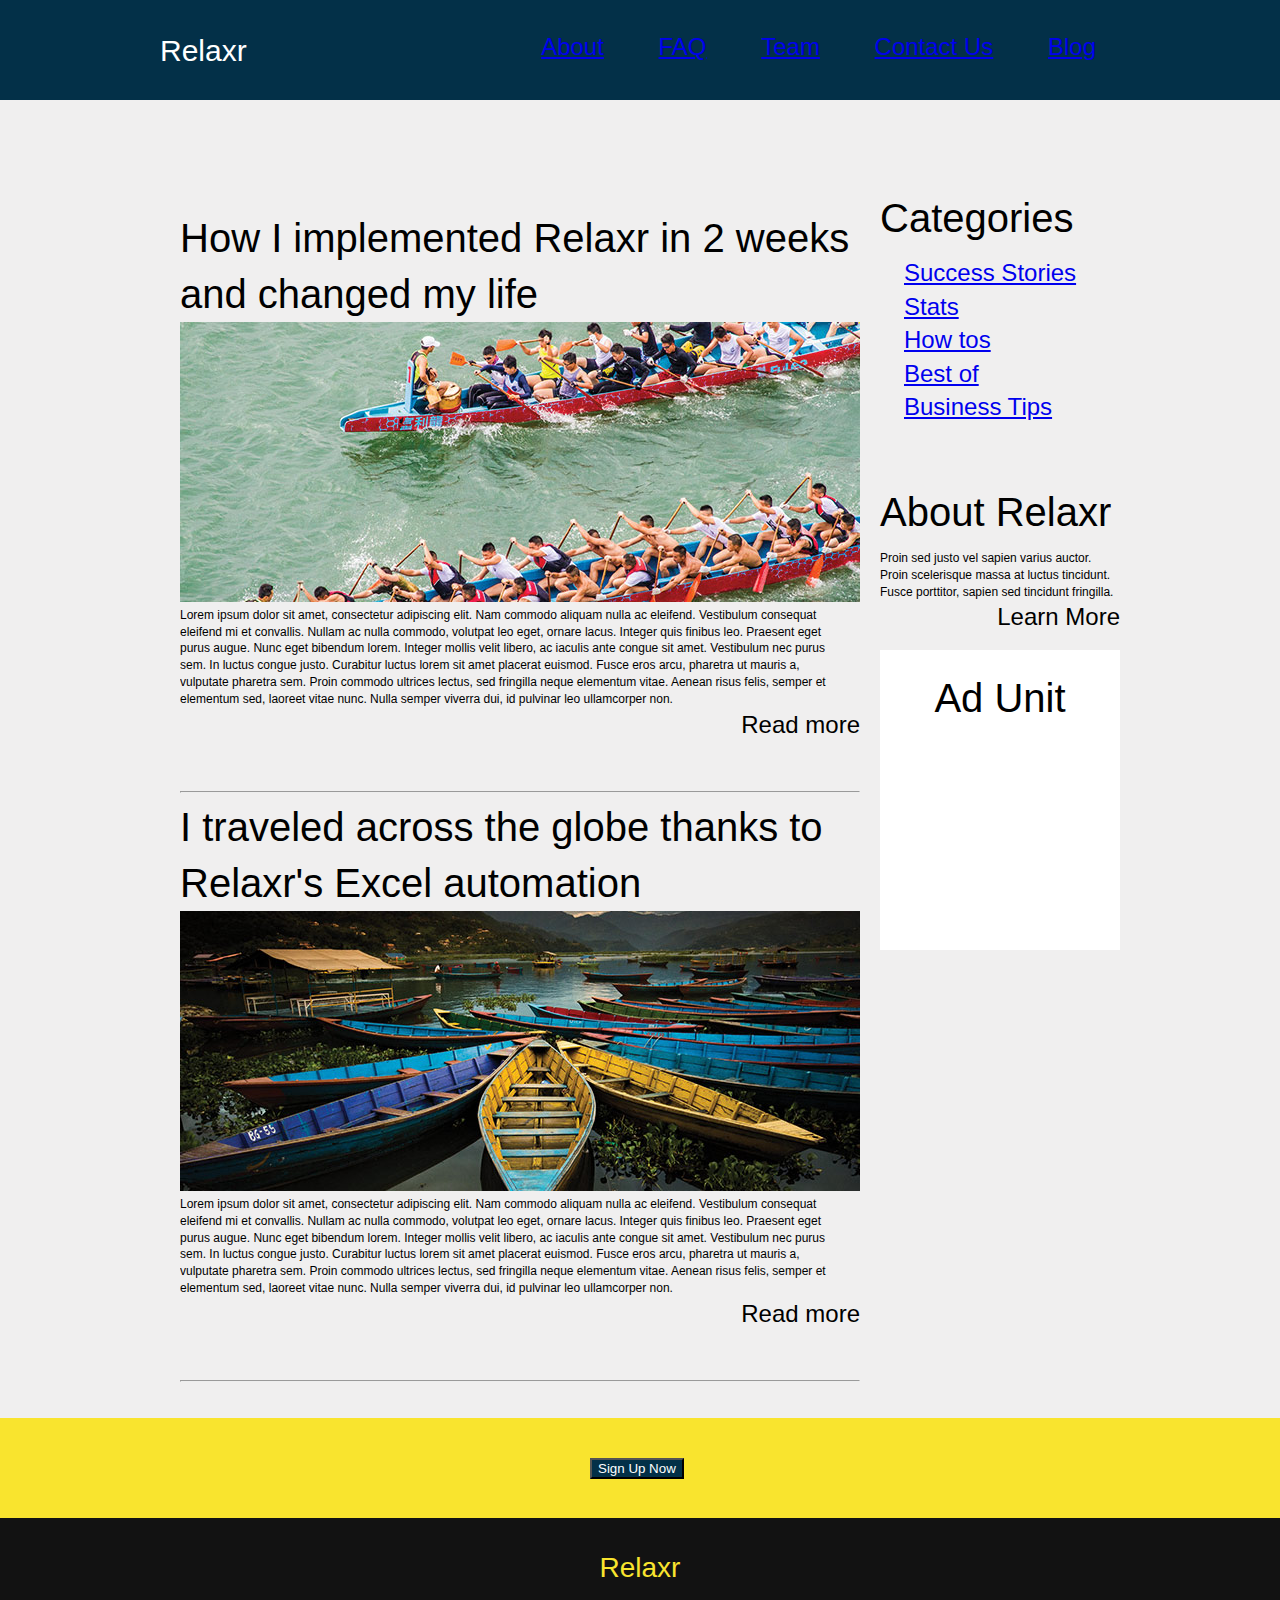
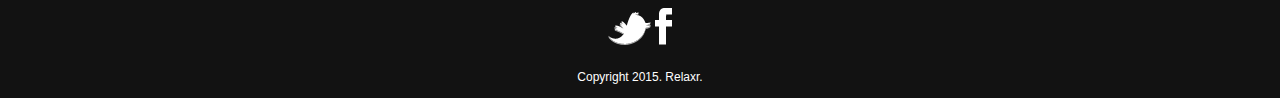
==== index.html @ fc29b1c9 "final changes" ====
<!DOCTYPE html>
<html lang="en">
	<head>
    	<meta charset="utf-8">
    	<meta name="description" content="Your description goes here">
    	<meta name="keywords" content="one, two, three">

		<title>Relaxr</title>

		<!-- external CSS link -->
		<link rel="stylesheet" href="css/reset.css">
		<link rel="stylesheet" href="css/style.css">

	</head>
	<body>
		
			<div id= "header">

				<div class= "container">
					
						<h1>Relaxr</h1>
					
					<div class="nav">
						<a href="...">About</a> 
						<a href="...">FAQ</a>
						<a href="...">Team</a>
						<a href="...">Contact Us</a>
						<a href="...">Blog</a>
					</div>

				</div>

		 	</div>

		 	<div class="container">

		 		<div class= "section">
		 		
		 			<div class= "article">

		 				<h2>How I implemented Relaxr in 2 weeks and changed my life</h2>

		 				<div class="images">
		 					<img src="images/blog_photo1.jpg">
		 				</div>
		 	
		 				<div class="text">
		 					<p>Lorem ipsum dolor sit amet, consectetur adipiscing elit. Nam commodo aliquam nulla ac eleifend. Vestibulum consequat eleifend mi et convallis. Nullam ac nulla commodo, volutpat leo eget, ornare lacus. Integer quis finibus leo. Praesent eget purus augue. Nunc eget bibendum lorem. Integer mollis velit libero, ac iaculis ante congue sit amet. Vestibulum nec purus sem. In luctus congue justo. Curabitur luctus lorem sit amet placerat euismod. Fusce eros arcu, pharetra ut mauris a, vulputate pharetra sem. Proin commodo ultrices lectus, sed fringilla neque elementum vitae. Aenean risus felis, semper et elementum sed, laoreet vitae nunc. Nulla semper viverra dui, id pulvinar leo ullamcorper non.
		 					</p>
		 				</div>
		 			
		 				<div class="readmore">
		 					<p>Read more</p>
		 				</div>

		 			</div>

		 				<hr>

		 			<div class= "article">
		 				
		 				<h2>I traveled across the globe thanks to Relaxr's Excel automation</h2>

		 				<div class="images">
		 					<img src="images/blog_photo2.jpg">
		 				</div>
		 				
		 				<div class="text">
		 					<p>Lorem ipsum dolor sit amet, consectetur adipiscing elit. Nam commodo aliquam nulla ac eleifend. Vestibulum consequat eleifend mi et convallis. Nullam ac nulla commodo, volutpat leo eget, ornare lacus. Integer quis finibus leo. Praesent eget purus augue. Nunc eget bibendum lorem. Integer mollis velit libero, ac iaculis ante congue sit amet. Vestibulum nec purus sem. In luctus congue justo. Curabitur luctus lorem sit amet placerat euismod. Fusce eros arcu, pharetra ut mauris a, vulputate pharetra sem. Proin commodo ultrices lectus, sed fringilla neque elementum vitae. Aenean risus felis, semper et elementum sed, laoreet vitae nunc. Nulla semper viverra dui, id pulvinar leo ullamcorper non.
		 					</p>
		 				</div>
		 	
		 				<div class="readmore">
		 					<p>Read more</p>
		 				</div>	
		 			</div>

		 				<hr>
		 		</div>
		 	
		 		<div class="aside">

		 			<div class= "block">
		 				<h3>Categories</h3>
		 				
		 				<nav>
		 					<ul>
		 					<li><a href="#">Success Stories</a></li>
		 					<li><a href="#">Stats</a></li>
		 					<li><a href="#">How tos</a></li>
		 					<li><a href="#"> Best of</a></li>
		 					<li><a href="#">Business Tips</a></li>
		 					</ul>
		 				</nav>
		 			</div>

		 			<div class= "block">
		 				<h3>About Relaxr</h3>

		 					<p> Proin sed justo vel sapien varius auctor. Proin scelerisque massa at luctus tincidunt. Fusce porttitor, sapien sed tincidunt fringilla.
		 					</p>
		 				
		 				<div class="readmore"> 
		 					<p>Learn More</p>
		 				</div>

		 			</div>

		 			<div id= "AdUnitBlock">
		 				<h3>Ad Unit</h3>
		 			</div>
		 		</div>
		 	</div>

		 	<div class="yellowbar">
		 		<div class="container">
		 			<button class="button">Sign Up Now</button>
		 		</div>
		 	</div>

			<div class="footer">
				<div class="container">
					
					<h4>Relaxr</h4>
					
					<div class="social">
						<img src="images/twitter.png">
						<img src="images/facebook.png">
					</div>
			    	
			    	<p>Copyright 2015. Relaxr.</p>
					
				</div>
			</div>
	</body>
</html>
---- css/style.css ----
/*
Project Name: Blank Template
Client: Your Client
Author: Your Name
Developer @GA in NYC
*/


/******************************************
/* SETUP
/*******************************************/

/* Box Model Hack */

* {
     -moz-box-sizing: border-box; /* Firexfox */
     -webkit-box-sizing: border-box; /* Safari/Chrome/iOS/Android */
     box-sizing: border-box; /* IE */
}

/* Clear fix hack */
.clearfix:after {
     content: ".";
     display: block;
     clear: both;
     visibility: hidden;
     line-height: 0;
     height: 0;
}

.clear {
  clear: both;
}

.alignright {
  float: right;
  padding: 0 0 10px 10px; /* note the padding around a right floated image */
}

.alignleft {
  float: left;
  padding: 0 10px 10px 0; /* note the padding around a left floated image */
}

/******************************************
/* BASE STYLES
/*******************************************/

body {
     color: #000;
     font-size: 12px;
     line-height: 1.4;
     font-family: Helvetica, Arial, sans-serif;
}


/******************************************
/* LAYOUT
/*******************************************/

/* Center the container */

.container {

  width: 960px;
  margin: auto;
}

#header {
  
  background-color: #033048; 
  width: 100%;
  height: 100px;
  overflow: auto;
  padding-top: 30px;

}

.nav {

   font-size: 24px; 
   color: "#f9e42e";
   float: right;

}

a {

  color: "#f9e42e";
  padding: 1em;

}

body {

  background-color: #f0efef;

}

.section {

  width: 700px;
  margin: 100px 10px 20px 10px;
  padding: 10px;
  float: left;
  overflow: auto;

}

.article {

  width: 680px;
  border-bottom-width: solid #121212 5px;
  margin-bottom: 50px;
  float:left;
  overflow: auto;

}

.subheadings {

  width: 680px;
  float: left;
  overflow: auto;

}

.images {

  width: 620px;


}

.text {

  width: 660px;
  overflow: auto;
}

.readmore {

  font-size: 24px; "semi-bold";
  float: right; 

}

p {

  font-size: light 24px;

}

h1 {

  font-size: 30px; "semi-bold";
  color: white;
  display: inline;

}

h2 {

  font-size: 40px; "light";

}

h3 {

  font-size: 40px; "semi-bold";
  margin-bottom: 10px;

}

.aside {

  width: 240px;
  margin-top: 100px;
  margin: 50px 0px 0px 0px;
  float: right;

}

.block {

  width: 240px;
  padding: 20px 0px 20px 0px;
  margin: 20px 0px 20px 0px;

}

li {

  font-size: 24px; "light"

}

#AdUnitBlock {

  text-align: center;
  background-color: white;
  padding: 20px 10px 20px 10px;
  margin-top: 30px;
  height: 300px;

}

.yellowbar {

  width: 100%;
  height: 100px;
  background-color: #f9e42e;
  clear: both;
  
}

.button {

  margin: 40px 430px 40px 430px;
  width: 100px
  height: 40px;
  color: white;
  background-color: #033048;

}

.footer {

  width: 100%;
  height: 180px;
  background-color: #121212;
  padding: 30px;
  clear: both;
  color: white;
  font-size: 12px;
  text-align: center;

}

h4 {

  text-align: center;
  color: #f9e42e;
  font-size: 28px; 
}

.social {

  margin: 20px;

}


/******************************************
/* ADDITIONAL STYLES
/*******************************************/
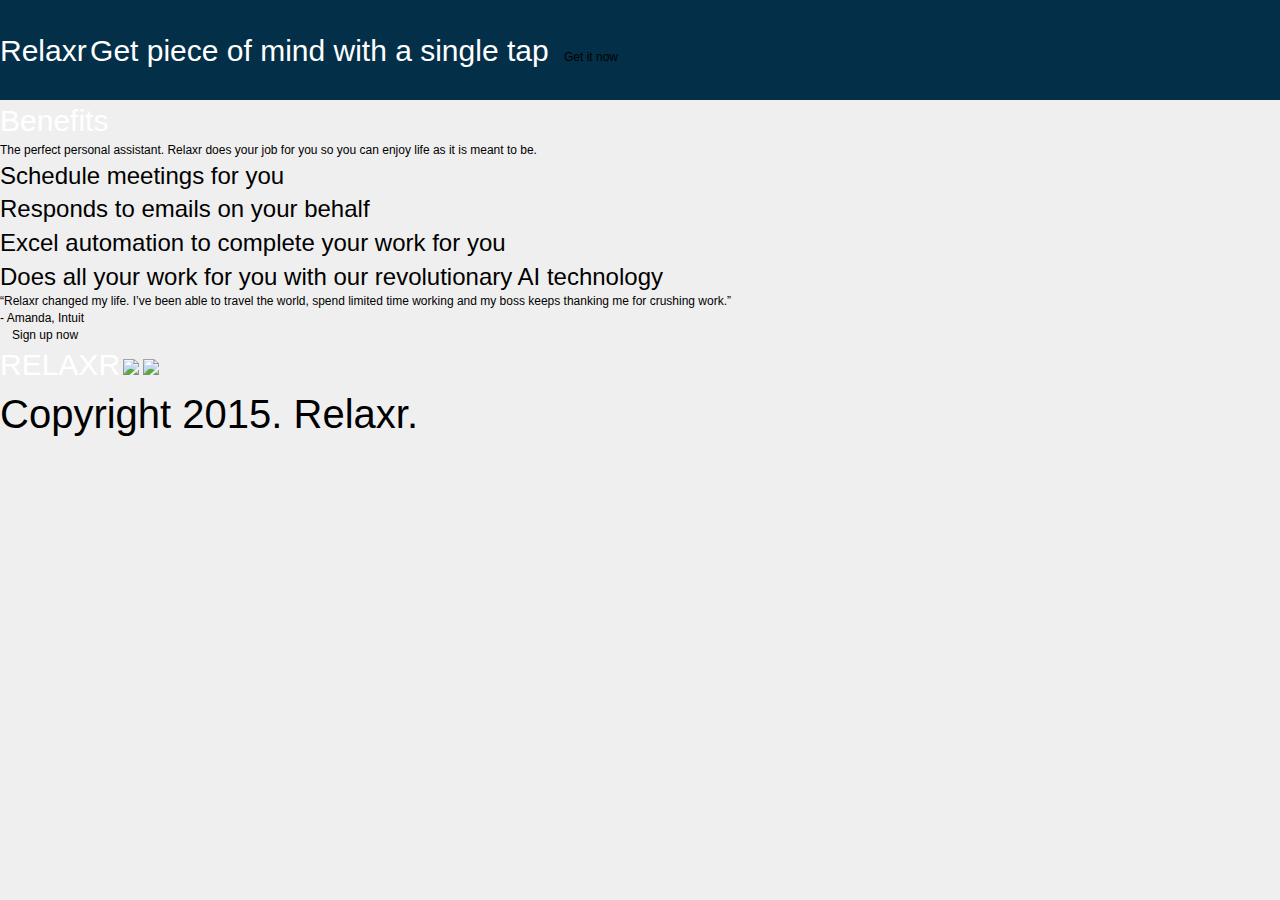
==== commit e2907edd: "Merge 0bbfcd19832f828a7f0b3aa30c08a79caf41227f into 4e5dd39497b71788745e544c0babfdc90c1f52ae" ====
--- a/index.html
+++ b/index.html
@@ -2,135 +2,57 @@
 <html lang="en">
 	<head>
     	<meta charset="utf-8">
-    	<meta name="description" content="Your description goes here">
+    	<meta name="Ralaxr" content="Your description goes here">
     	<meta name="keywords" content="one, two, three">
 
-		<title>Relaxr</title>
+		<title>RELAXR</title>
 
 		<!-- external CSS link -->
 		<link rel="stylesheet" href="css/reset.css">
 		<link rel="stylesheet" href="css/style.css">
+	<link href='https://fonts.googleapis.com/css?family=Open+Sans' rel='stylesheet' type='text/css'>
 
 	</head>
-	<body>
-		
-			<div id= "header">
+		<body>	
 
-				<div class= "container">
+				<div id="header">
+					<h1 class="relaxr">Relaxr</h1>
+						<h1 class="Piece">Get piece of mind with a single tap</h1>
+						<a class="button1" >Get it now</a>
+						</div>
+				
+				<div id="middle">
+					<h1 class="benefits">Benefits</h1>
 					
-						<h1>Relaxr</h1>
-					
-					<div class="nav">
-						<a href="...">About</a> 
-						<a href="...">FAQ</a>
-						<a href="...">Team</a>
-						<a href="...">Contact Us</a>
-						<a href="...">Blog</a>
-					</div>
+						<p class="assistant">The perfect personal assistant. Relaxr does your job for you so you can enjoy life as it is meant to be.</p>
+							<ul>
+								<li>Schedule meetings for you</li>
+								<li>Responds to emails on your behalf </li>
+								<li>Excel automation to complete your work for you </li>
+								<li>Does all your work for you with our revolutionary AI technology</li>
+							</ul>
+							</div>
+				
+				<div id="footer1">	
+					<blockquote class= "blockquote"> “Relaxr changed my life. I’ve been able to travel the world, spend limited time working and my boss keeps thanking me for crushing work.”</blockquote>
 
+						<p class="Amanda">- Amanda, Intuit</p>
+						</div>
+				<div id="footer2">
+						
+						<a class="button2" align="right">Sign up now</a>
+						</div>
+				<div id="footer3">
+					<h1 class="repeat">RELAXR</h1>
+					<img src="../relaxr/images/twitter.png">
+					<img src="../relaxr/images/facebook.png">
+					<h2 class="copyright">Copyright 2015. Relaxr.</h2>
 				</div>
+				</body>
 
-		 	</div>
 
-		 	<div class="container">
 
-		 		<div class= "section">
-		 		
-		 			<div class= "article">
 
-		 				<h2>How I implemented Relaxr in 2 weeks and changed my life</h2>
 
-		 				<div class="images">
-		 					<img src="images/blog_photo1.jpg">
-		 				</div>
-		 	
-		 				<div class="text">
-		 					<p>Lorem ipsum dolor sit amet, consectetur adipiscing elit. Nam commodo aliquam nulla ac eleifend. Vestibulum consequat eleifend mi et convallis. Nullam ac nulla commodo, volutpat leo eget, ornare lacus. Integer quis finibus leo. Praesent eget purus augue. Nunc eget bibendum lorem. Integer mollis velit libero, ac iaculis ante congue sit amet. Vestibulum nec purus sem. In luctus congue justo. Curabitur luctus lorem sit amet placerat euismod. Fusce eros arcu, pharetra ut mauris a, vulputate pharetra sem. Proin commodo ultrices lectus, sed fringilla neque elementum vitae. Aenean risus felis, semper et elementum sed, laoreet vitae nunc. Nulla semper viverra dui, id pulvinar leo ullamcorper non.
-		 					</p>
-		 				</div>
-		 			
-		 				<div class="readmore">
-		 					<p>Read more</p>
-		 				</div>
 
-		 			</div>
 
-		 				<hr>
-
-		 			<div class= "article">
-		 				
-		 				<h2>I traveled across the globe thanks to Relaxr's Excel automation</h2>
-
-		 				<div class="images">
-		 					<img src="images/blog_photo2.jpg">
-		 				</div>
-		 				
-		 				<div class="text">
-		 					<p>Lorem ipsum dolor sit amet, consectetur adipiscing elit. Nam commodo aliquam nulla ac eleifend. Vestibulum consequat eleifend mi et convallis. Nullam ac nulla commodo, volutpat leo eget, ornare lacus. Integer quis finibus leo. Praesent eget purus augue. Nunc eget bibendum lorem. Integer mollis velit libero, ac iaculis ante congue sit amet. Vestibulum nec purus sem. In luctus congue justo. Curabitur luctus lorem sit amet placerat euismod. Fusce eros arcu, pharetra ut mauris a, vulputate pharetra sem. Proin commodo ultrices lectus, sed fringilla neque elementum vitae. Aenean risus felis, semper et elementum sed, laoreet vitae nunc. Nulla semper viverra dui, id pulvinar leo ullamcorper non.
-		 					</p>
-		 				</div>
-		 	
-		 				<div class="readmore">
-		 					<p>Read more</p>
-		 				</div>	
-		 			</div>
-
-		 				<hr>
-		 		</div>
-		 	
-		 		<div class="aside">
-
-		 			<div class= "block">
-		 				<h3>Categories</h3>
-		 				
-		 				<nav>
-		 					<ul>
-		 					<li><a href="#">Success Stories</a></li>
-		 					<li><a href="#">Stats</a></li>
-		 					<li><a href="#">How tos</a></li>
-		 					<li><a href="#"> Best of</a></li>
-		 					<li><a href="#">Business Tips</a></li>
-		 					</ul>
-		 				</nav>
-		 			</div>
-
-		 			<div class= "block">
-		 				<h3>About Relaxr</h3>
-
-		 					<p> Proin sed justo vel sapien varius auctor. Proin scelerisque massa at luctus tincidunt. Fusce porttitor, sapien sed tincidunt fringilla.
-		 					</p>
-		 				
-		 				<div class="readmore"> 
-		 					<p>Learn More</p>
-		 				</div>
-
-		 			</div>
-
-		 			<div id= "AdUnitBlock">
-		 				<h3>Ad Unit</h3>
-		 			</div>
-		 		</div>
-		 	</div>
-
-		 	<div class="yellowbar">
-		 		<div class="container">
-		 			<button class="button">Sign Up Now</button>
-		 		</div>
-		 	</div>
-
-			<div class="footer">
-				<div class="container">
-					
-					<h4>Relaxr</h4>
-					
-					<div class="social">
-						<img src="images/twitter.png">
-						<img src="images/facebook.png">
-					</div>
-			    	
-			    	<p>Copyright 2015. Relaxr.</p>
-					
-				</div>
-			</div>
-	</body>
-</html>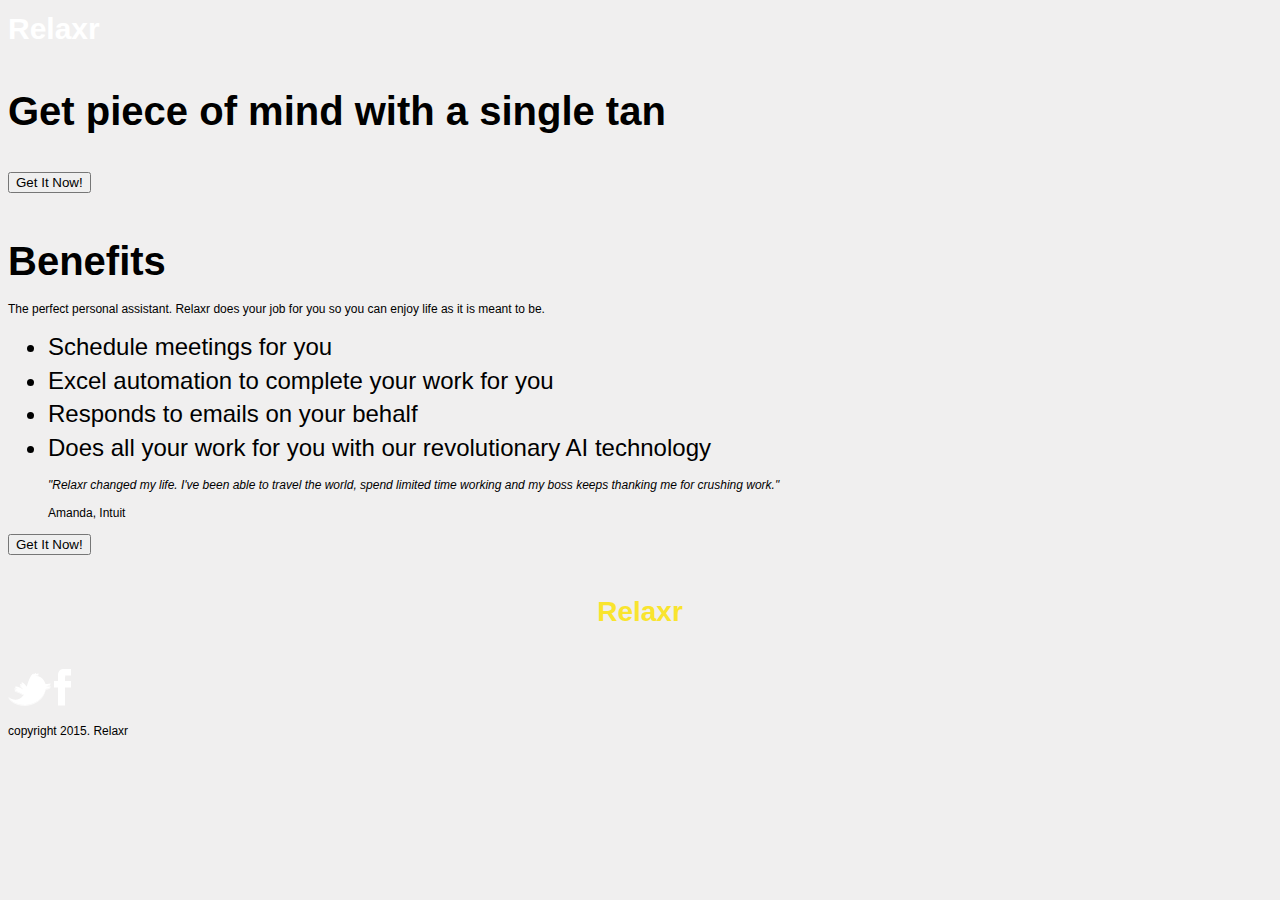
==== commit 65d3f61a: "Homework_Revision_VickiBlodnik" ====
--- a/index.html
+++ b/index.html
@@ -1,58 +1,62 @@
-<!DOCTYPE html>
-<html lang="en">
-	<head>
-    	<meta charset="utf-8">
-    	<meta name="Ralaxr" content="Your description goes here">
-    	<meta name="keywords" content="one, two, three">
+<html>
+<head>
+	<title>Relaxr</title>
+	<link rel="stylesheet" type="text/css" href="css/style.css">
+</head>
+<body bgcolor="#d3d3d3">
+<header class="white_type">
 
-		<title>RELAXR</title>
 
-		<!-- external CSS link -->
-		<link rel="stylesheet" href="css/reset.css">
-		<link rel="stylesheet" href="css/style.css">
-	<link href='https://fonts.googleapis.com/css?family=Open+Sans' rel='stylesheet' type='text/css'>
+	<h1 id="relaxr">
+	Relaxr
+	</h1>
 
-	</head>
-		<body>	
+	<h2 id="heading2">
+	Get piece of mind with a single tan</h2>
+	<button type="button">Get It Now!</button>
 
-				<div id="header">
-					<h1 class="relaxr">Relaxr</h1>
-						<h1 class="Piece">Get piece of mind with a single tap</h1>
-						<a class="button1" >Get it now</a>
-						</div>
-				
-				<div id="middle">
-					<h1 class="benefits">Benefits</h1>
-					
-						<p class="assistant">The perfect personal assistant. Relaxr does your job for you so you can enjoy life as it is meant to be.</p>
-							<ul>
-								<li>Schedule meetings for you</li>
-								<li>Responds to emails on your behalf </li>
-								<li>Excel automation to complete your work for you </li>
-								<li>Does all your work for you with our revolutionary AI technology</li>
-							</ul>
-							</div>
-				
-				<div id="footer1">	
-					<blockquote class= "blockquote"> “Relaxr changed my life. I’ve been able to travel the world, spend limited time working and my boss keeps thanking me for crushing work.”</blockquote>
 
-						<p class="Amanda">- Amanda, Intuit</p>
-						</div>
-				<div id="footer2">
-						
-						<a class="button2" align="right">Sign up now</a>
-						</div>
-				<div id="footer3">
-					<h1 class="repeat">RELAXR</h1>
-					<img src="../relaxr/images/twitter.png">
-					<img src="../relaxr/images/facebook.png">
-					<h2 class="copyright">Copyright 2015. Relaxr.</h2>
-				</div>
-				</body>
+</header>
+
+
+<aside>
+		<div class="firstmargin">
+		<h3>
+		Benefits
+		</h3>
+
+	<p id="gray2">
+		The perfect personal assistant. Relaxr does your job for you so you can enjoy life as it is meant to be.
+	</p>
+		</div>
+
+	<ul id="secondmargin">
+		<li>Schedule meetings for you</li>
+		<li>Excel automation to complete your work for you</li>
+		<li>Responds to emails on your behalf</li>
+		<li>Does all your work for you with our revolutionary AI technology</ui>
+</aside>
+
+	
+<footer>
+	<blockquote>
+		<p><i>"Relaxr changed my life. I've been able to travel the world, spend limited time working and my boss keeps thanking me for crushing work." </i></p>
+		<p>Amanda, Intuit</p>
+		</blockquote>
+</footer>
+
+<div id="footer2">
+		<button id="button2" type="button">Get It Now!</button>
+</div>
+
+<div id="footer3">
+	<h4 id="header4">Relaxr</h4>
+	<img class="smaller" src="images/twitter.png"> <img class="smaller" src="images/facebook.png">
+	<p id="legal"> copyright 2015. Relaxr </p>
+
+</div>
 
 
 
-
-
-
-
+</body>
+</html>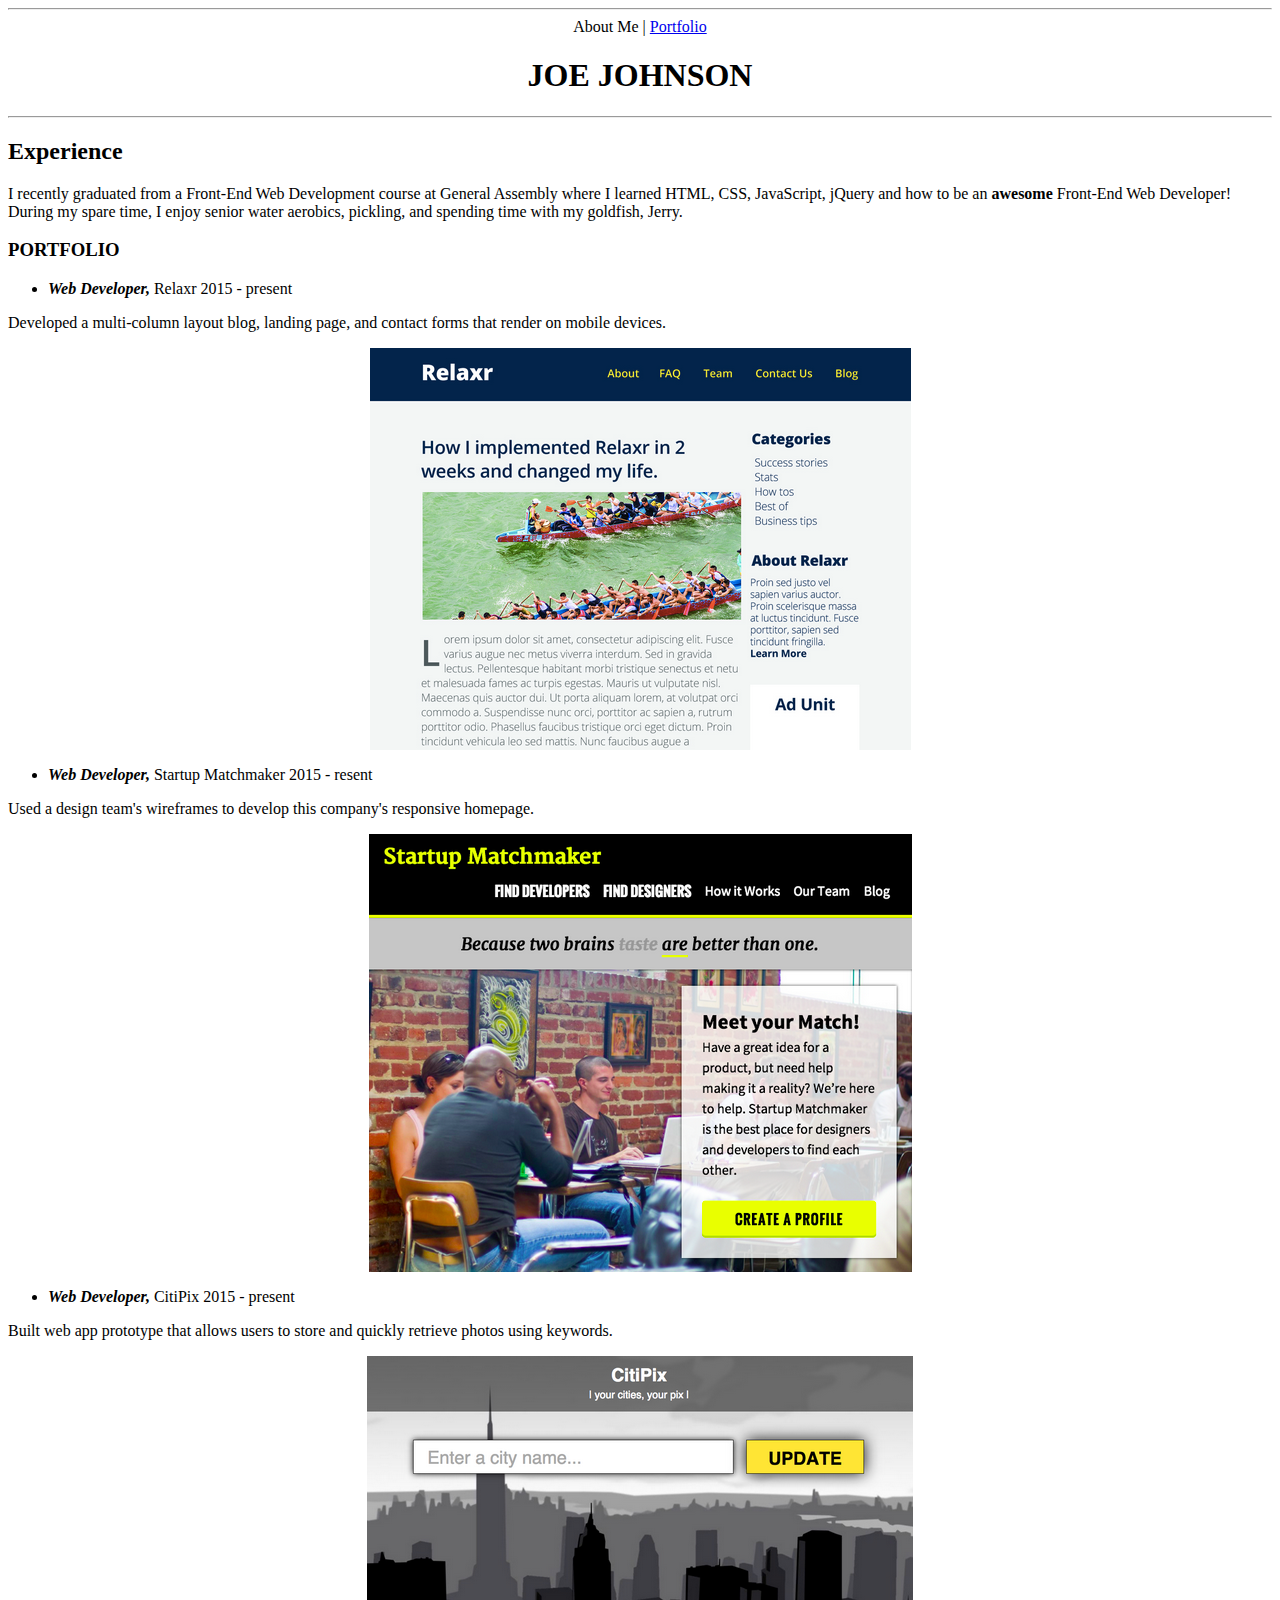
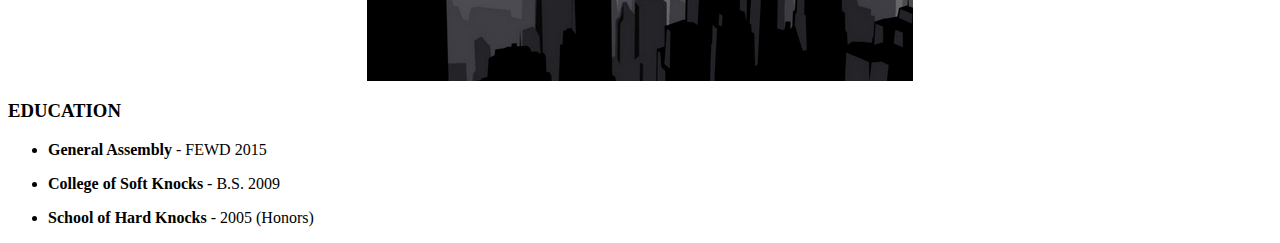
==== commit 24ebd147: "Merge cb9358a9044751a93d818950436b4231d0f73112 into 4e5dd39497b71788745e544c0babfdc90c1f52ae" ====
--- a/index.html
+++ b/index.html
@@ -1,62 +1,78 @@
+<hr>
+
 <html>
-<head>
-	<title>Relaxr</title>
-	<link rel="stylesheet" type="text/css" href="css/style.css">
-</head>
-<body bgcolor="#d3d3d3">
-<header class="white_type">
+<center>
+  
 
 
-	<h1 id="relaxr">
-	Relaxr
-	</h1>
+  <head>
+    <title>Portfolio</title>
+    <link src="css/ctyles.css" type = text/css>   
 
-	<h2 id="heading2">
-	Get piece of mind with a single tan</h2>
-	<button type="button">Get It Now!</button>
+  </head>
+<body>
+<nav>
+
+  <underline>About Me</u> | <a href="portfolio.html">Portfolio</a>
+
+</nav>
+
+<h1>JOE JOHNSON</h1>
 
 
-</header>
+</center>
+
+  <hr/>
+
+  <h2>Experience</h2>
+
+<p>I recently graduated from a Front-End Web Development course at General Assembly where I learned HTML, CSS, JavaScript, jQuery and how to be an <strong> awesome </strong> Front-End Web Developer! During my spare time, I enjoy senior water aerobics, pickling, and spending time with my goldfish, Jerry.
+
+<h3>PORTFOLIO</h3>
+
+<ul>
+  <i><li><strong>Web Developer,</strong></i></strong> Relaxr 2015 - present </li></ul>
+</p>
+
+ 
+<p>Developed a multi-column layout blog, landing page, and contact forms that render on mobile devices.</p>
+
+<center>  
+ <img src="images/relaxr_deliverable.png" alt="relaxr" title="about relaxr">
+</center>
 
 
-<aside>
-		<div class="firstmargin">
-		<h3>
-		Benefits
-		</h3>
+<ul><i><li><strong>Web Developer,</strong> </i> Startup Matchmaker 2015 - resent </li></ul>
+</p>
 
-	<p id="gray2">
-		The perfect personal assistant. Relaxr does your job for you so you can enjoy life as it is meant to be.
-	</p>
-		</div>
+ 
+<p> Used a design team's wireframes to develop this company's responsive homepage.</p>
 
-	<ul id="secondmargin">
-		<li>Schedule meetings for you</li>
-		<li>Excel automation to complete your work for you</li>
-		<li>Responds to emails on your behalf</li>
-		<li>Does all your work for you with our revolutionary AI technology</ui>
-</aside>
+<center>  
+ <img src="images/startup_matchmaker_deliverable.png" alt="startup" title="matchmaker">
+</center>
 
-	
-<footer>
-	<blockquote>
-		<p><i>"Relaxr changed my life. I've been able to travel the world, spend limited time working and my boss keeps thanking me for crushing work." </i></p>
-		<p>Amanda, Intuit</p>
-		</blockquote>
-</footer>
+<ul><li><i><strong>Web Developer,</i></strong> CitiPix 2015 - present </li></ul>
+</p>
 
-<div id="footer2">
-		<button id="button2" type="button">Get It Now!</button>
-</div>
+ 
+<p> Built web app prototype that allows users to store and quickly retrieve photos using keywords.</p>
 
-<div id="footer3">
-	<h4 id="header4">Relaxr</h4>
-	<img class="smaller" src="images/twitter.png"> <img class="smaller" src="images/facebook.png">
-	<p id="legal"> copyright 2015. Relaxr </p>
+<center>  
+ <img src="images/citipix_deliverable.png" alt="citipix" title="citipix page">
+</center>
 
-</div>
+
+<h3>EDUCATION</h3>
+
+
+<ul><li><strong>General Assembly</strong> - FEWD 2015 </li></ul>
+<ul><li><strong>College of Soft Knocks</strong> - B.S. 2009 </li></ul>
+<ul><li><strong>School of Hard Knocks</strong> - 2005 (Honors) </li></ul>
 
 
 
 </body>
+
+
 </html>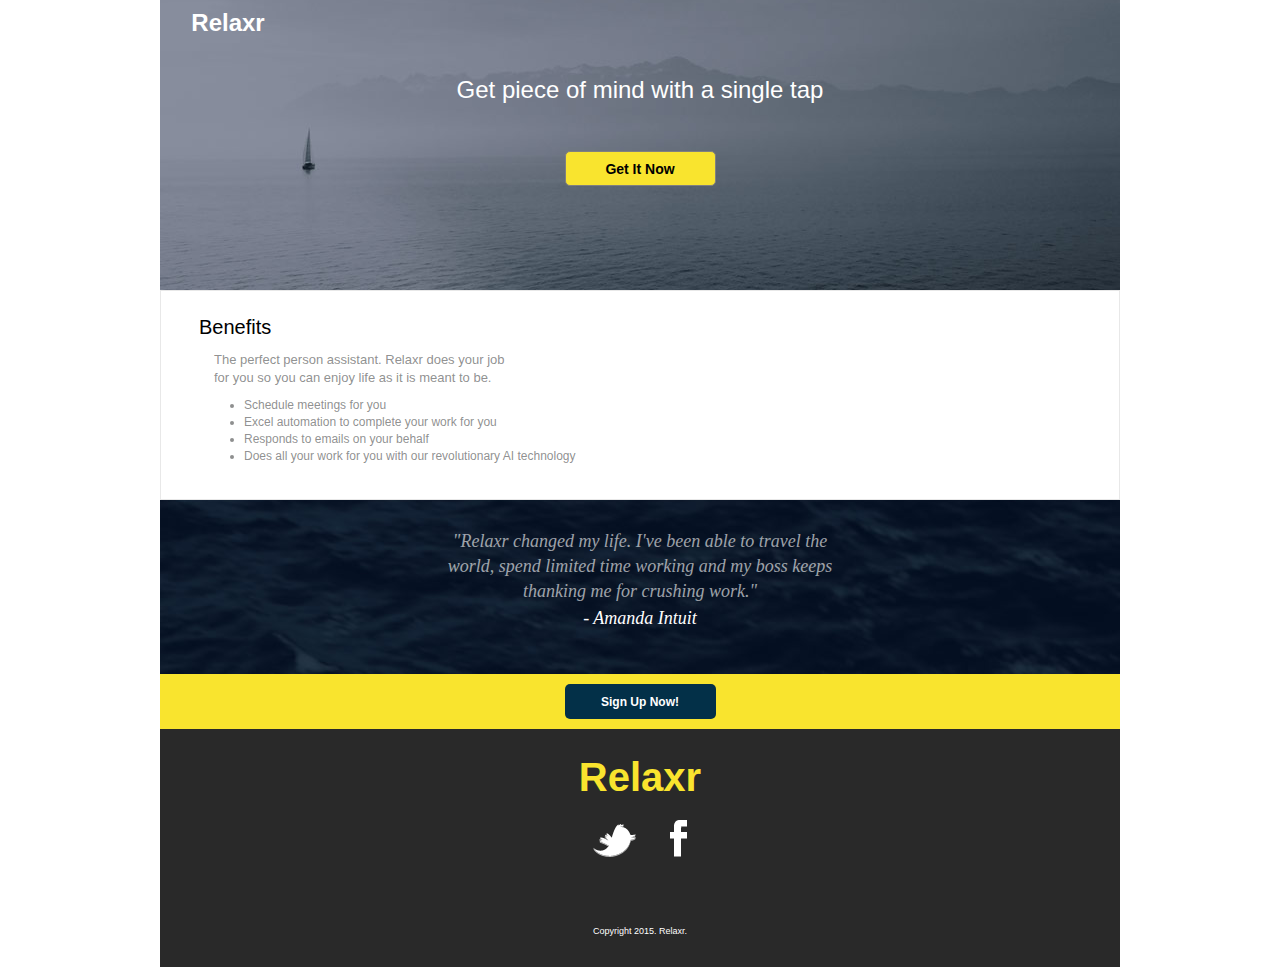
==== commit 23ffcfa3: "Merge 491103f7b945e8ef026aed33913e51857540825e into 4e5dd39497b71788745e544c0babfdc90c1f52ae" ====
--- a/index.html
+++ b/index.html
@@ -1,78 +1,79 @@
-<hr>
+<!DOCTYPE html>
+<html lang="en">
+<head>
+  	<meta charset="utf-8">
+  	<meta name="description" content="Your description goes here">
+  	<meta name="keywords" content="one, two, three">
 
-<html>
-<center>
-  
+	<title>Blank Template</title>
 
+	<!-- external CSS link -->
+	<link rel="stylesheet" href="css/reset.css">
+	<link rel="stylesheet" href="css/style.css">
 
-  <head>
-    <title>Portfolio</title>
-    <link src="css/ctyles.css" type = text/css>   
+</head>
+<body>
+	<div id="container">
+		<header id="main-header">
+			<div class="relaxr-header-title">
+				<h1>Relaxr</h1>
+			</div>
+			<div id="main-description">
+				<h2>Get piece of mind with a single tap</h2>
+			</div>
+			<div>
+				<button type="button" id="get-it-now-button">Get It Now</button>
+			</div>
+		</header>
+		<article class="benefits-section">
+			<div id="benefits-container">
+				<h3>Benefits</h3>
+				<p class="inside-benefit-content" style="width:300px">The perfect person assistant. Relaxr does your job for you so you can enjoy life as it is meant to be.</p>
+				<ul class="inside-benefit-content">
+					<li>Schedule meetings for you</li>
+					<li>Excel automation to complete your work for you</li>
+					<li>Responds to emails on your behalf</li>
+					<li>Does all your work for you with our revolutionary AI technology</li>
+				</ul>
+			</div>
+		</article>
+		<article class="testimonial-section">
+			<p>"Relaxr changed my life. I've been able to travel the world, spend limited time working and my boss keeps thanking me for crushing work."</p>
+			<p style="color:white;margin: 2px auto">- Amanda Intuit </p>
+		</article>
+		<div class="signup-section">
+		  <button type="button" id="signup-now">Sign Up Now!</button>
+		</div>
+		<footer>
+		  <div id="relaxr-footer">
+		    <h1>Relaxr</h1>
+			</div>
+			<div class="social">
+			 <img src="images/twitter.png" title="twitter" alt="twitter icon"/>
+			</div>
+			<div class="social">
+        <img src="images/facebook.png" title="fb" alt="facebook icon"/>
+      </div>
+      <p>Copyright 2015. Relaxr.</p>
+		</footer>
 
-  </head>
-<body>
-<nav>
+	</div><!-- #container -->
 
-  <underline>About Me</u> | <a href="portfolio.html">Portfolio</a>
-
-</nav>
-
-<h1>JOE JOHNSON</h1>
-
-
-</center>
-
-  <hr/>
-
-  <h2>Experience</h2>
-
-<p>I recently graduated from a Front-End Web Development course at General Assembly where I learned HTML, CSS, JavaScript, jQuery and how to be an <strong> awesome </strong> Front-End Web Developer! During my spare time, I enjoy senior water aerobics, pickling, and spending time with my goldfish, Jerry.
-
-<h3>PORTFOLIO</h3>
-
-<ul>
-  <i><li><strong>Web Developer,</strong></i></strong> Relaxr 2015 - present </li></ul>
-</p>
-
- 
-<p>Developed a multi-column layout blog, landing page, and contact forms that render on mobile devices.</p>
-
-<center>  
- <img src="images/relaxr_deliverable.png" alt="relaxr" title="about relaxr">
-</center>
-
-
-<ul><i><li><strong>Web Developer,</strong> </i> Startup Matchmaker 2015 - resent </li></ul>
-</p>
-
- 
-<p> Used a design team's wireframes to develop this company's responsive homepage.</p>
-
-<center>  
- <img src="images/startup_matchmaker_deliverable.png" alt="startup" title="matchmaker">
-</center>
-
-<ul><li><i><strong>Web Developer,</i></strong> CitiPix 2015 - present </li></ul>
-</p>
-
- 
-<p> Built web app prototype that allows users to store and quickly retrieve photos using keywords.</p>
-
-<center>  
- <img src="images/citipix_deliverable.png" alt="citipix" title="citipix page">
-</center>
-
-
-<h3>EDUCATION</h3>
-
-
-<ul><li><strong>General Assembly</strong> - FEWD 2015 </li></ul>
-<ul><li><strong>College of Soft Knocks</strong> - B.S. 2009 </li></ul>
-<ul><li><strong>School of Hard Knocks</strong> - 2005 (Honors) </li></ul>
+</body>
+</html>
 
 
 
-</body>
 
 
-</html>+
+
+
+
+
+
+
+
+
+
+
--- a/css/style.css
+++ b/css/style.css
@@ -0,0 +1,346 @@
+/*
+Project Name: Blank Template
+Client: Your Client
+Author: Your Name
+Developer @GA in NYC
+*/
+
+
+/******************************************
+/* SETUP
+/*******************************************/
+
+/* Box Model Hack */
+* {
+     -moz-box-sizing: border-box; /* Firexfox */
+     -webkit-box-sizing: border-box; /* Safari/Chrome/iOS/Android */
+     box-sizing: border-box; /* IE */
+}
+
+/* Clear fix hack */
+.clearfix:after {
+     content: ".";
+     display: block;
+     clear: both;
+     visibility: hidden;
+     line-height: 0;
+     height: 0;
+}
+
+.clear {
+  clear: both;
+}
+
+.alignright {
+  float: right;
+  padding: 0 0 10px 10px; /* note the padding around a right floated image */
+}
+
+.alignleft {
+  float: left;
+  padding: 0 10px 10px 0; /* note the padding around a left floated image */
+}
+
+/******************************************
+/* BASE STYLES
+/*******************************************/
+
+body {
+     color: #000;
+     font-size: 12px;
+     line-height: 1.4;
+     font-family: Helvetica, Arial, sans-serif;
+     background-size: cover;
+}
+
+
+/******************************************
+/* LAYOUT
+/*******************************************/
+
+/* Center the container */
+#container {
+  width: 960px;
+  margin: 0 auto;
+  background-color: rgba(128, 128, 128, 0.63);
+}
+
+#main-header {
+  background: url(../images/header_bg.jpg) no-repeat center rgb(134,141,157);
+  height: 290px;
+  width: 100%;
+  text-align: center;
+  padding: 1px;
+}
+
+.relaxr-header-title {
+  font-weight: bolder;
+  color: white;
+  font-size: 24px;
+  margin-right: 824px;
+  margin-top: 5px;
+}
+
+#main-description {
+  color: white;
+  font-size: 24px;
+  margin-top: 33px;
+  font-weight: lighter;
+}
+
+#get-it-now-button {
+  height: 35px;
+  width: 151px;
+  border: 1px solid gray;
+  background-color: #f9e42e;
+  font-weight: bolder;
+  font-size: 14px;
+  border-radius: 5px;
+  margin-top: 45px;
+}
+
+.benefits-section h3 {
+  font-size: 20px;
+  font-weight: 400;
+}
+
+article.benefits-section {
+  width: 100%;
+  height: 210px;
+  background-color: white;
+  float: left;
+  text-align: left;
+  border: 1px solid rgba(128, 128, 128, 0.18);
+}
+
+#benefits-container {
+  margin-left: 38px;
+  margin-top: 22px;
+  font-weight: 200;
+}
+
+.inside-benefit-content {
+  margin-top: 10px;
+  color: rgba(96, 97, 97, 0.71);
+  font-weight: lighter;
+}
+
+#benefits-container p {
+  font-size: 13px;
+  margin-left: 15px;
+}
+
+#benefits-container ul {
+  margin-left: 45px;
+  list-style: inherit;
+}
+
+.testimonial-section {
+  width: 100%;
+  height: 174px;
+  background: url(../images/testimonial_bg.jpg) no-repeat center rgb(134,141,157);
+  background: cover;
+  float: left;
+  text-align: center;
+}
+
+.testimonial-section p {
+  font-size: 18px;
+  color: rgba(255, 255, 255, 0.61);
+  font-family: Palatino Linotype;
+  font-style: italic;
+  width: 385px;
+  margin: 3% auto 0 auto;
+}
+
+div.signup-section {
+  width: 100%;
+  height: 55px;
+  float: left;
+  background-color: #f9e42e;
+  text-align: center;
+}
+
+#signup-now {
+  height: 35px;
+  width: 151px;
+  background-color: #033048;
+  font-weight: bolder;
+  font-size: 12px;
+  border-radius: 5px;
+  border-color: transparent;
+  margin-top: 10px;
+  color: white;
+}
+
+/*Footer stuff*/
+
+footer {
+  width: 100%;
+  background-color: white;
+  float: left;
+  background-color: rgba(18, 18, 18, 0.9);
+  text-align: center;
+}
+
+footer div.social {
+  margin: 15px;
+  display: inline;
+  width: 200px;
+  margin-top: 10px;
+}
+
+#relaxr-footer {
+  font-size: 40px;
+  font-weight: bolder;
+  color: #f9e42e;
+  margin-top: 20px;
+  margin-bottom: 15px;
+}
+
+footer p {
+  margin: 15px;
+  margin-bottom: 30px;
+  margin-top: 63px;
+  color: white;
+  font-size: 9px;
+  font-weight: 400;
+}
+
+
+/******************************************
+/* Blog CSS
+/*******************************************/
+
+#blog-container {
+  background-color: #EFEEEE;
+  float:left;
+}
+#blog-header {
+  height: 110px;
+  width: 100%;
+  border: 1px solid black;
+  background-color: #033048;
+  float: left;
+}
+
+#blog-header .relaxr-header-title {
+  font-size: 40px;
+  float: left;
+  margin-top: 20px;
+  margin-left: 60px;
+  margin-right: 420px;
+}
+
+#blog-header-nav nav ul li a {
+  font-weight: 400;
+  font-size: 20px;
+  float: left;
+  margin-top: 0px;
+  margin: 10px;
+  padding-top: 25px;
+  color: #f9e42e;
+}
+
+#blog-posts {
+  float: left;
+  width: 50%;
+  margin-left: 13%;
+}
+
+.post-titles {
+  font-size: 40px;
+  font-weight: 500;
+  color: #033048;
+  margin-top: 10px;
+  width: 650px;
+}
+
+.post-content {
+  margin-top: 10px;
+  color: rgba(96, 97, 97, 0.71);
+  font-weight: lighter;
+}
+
+.post-images {
+  width: 650px;
+  margin-top: 10px;
+  margin-bottom: 10px;
+}
+
+.post-content {
+  font-weight: 400;
+  font-size: 19px;
+  width: 650px; 
+  float: left;
+}
+
+.read-more {
+  font-size: 20px; 
+  font-weight: 400;
+  color: #033048;
+  float: right;
+  margin-top: 20px;
+  margin-bottom: 20px;
+  margin-right: 10px;
+}
+
+hr {
+  clear: right;
+  width: 100%;
+  margin-top: 20px;
+  margin-bottom: 40px;
+}
+
+aside {
+  float: right;
+  width: 30%;
+  margin-right: 30px;
+}
+
+.aside-titles {
+  font-weight: bold;
+  font-size: 30px;
+  color: #033048;
+  margin-bottom: 10px;
+}
+
+#side-categories {
+  padding-top: 20px;
+}
+
+.aside-content {
+  font-size: 17px;
+  font-weight: lighter;
+  color: #033048;
+  width: 54%;
+}
+
+#about-relaxr {
+  margin-top: 20px;
+}
+
+#ad-unit {
+  margin-top: 50px;
+}
+
+#last-hr {
+  margin-bottom: 100px;
+}
+
+
+
+
+
+
+
+
+
+
+
+
+
+
+
+
+
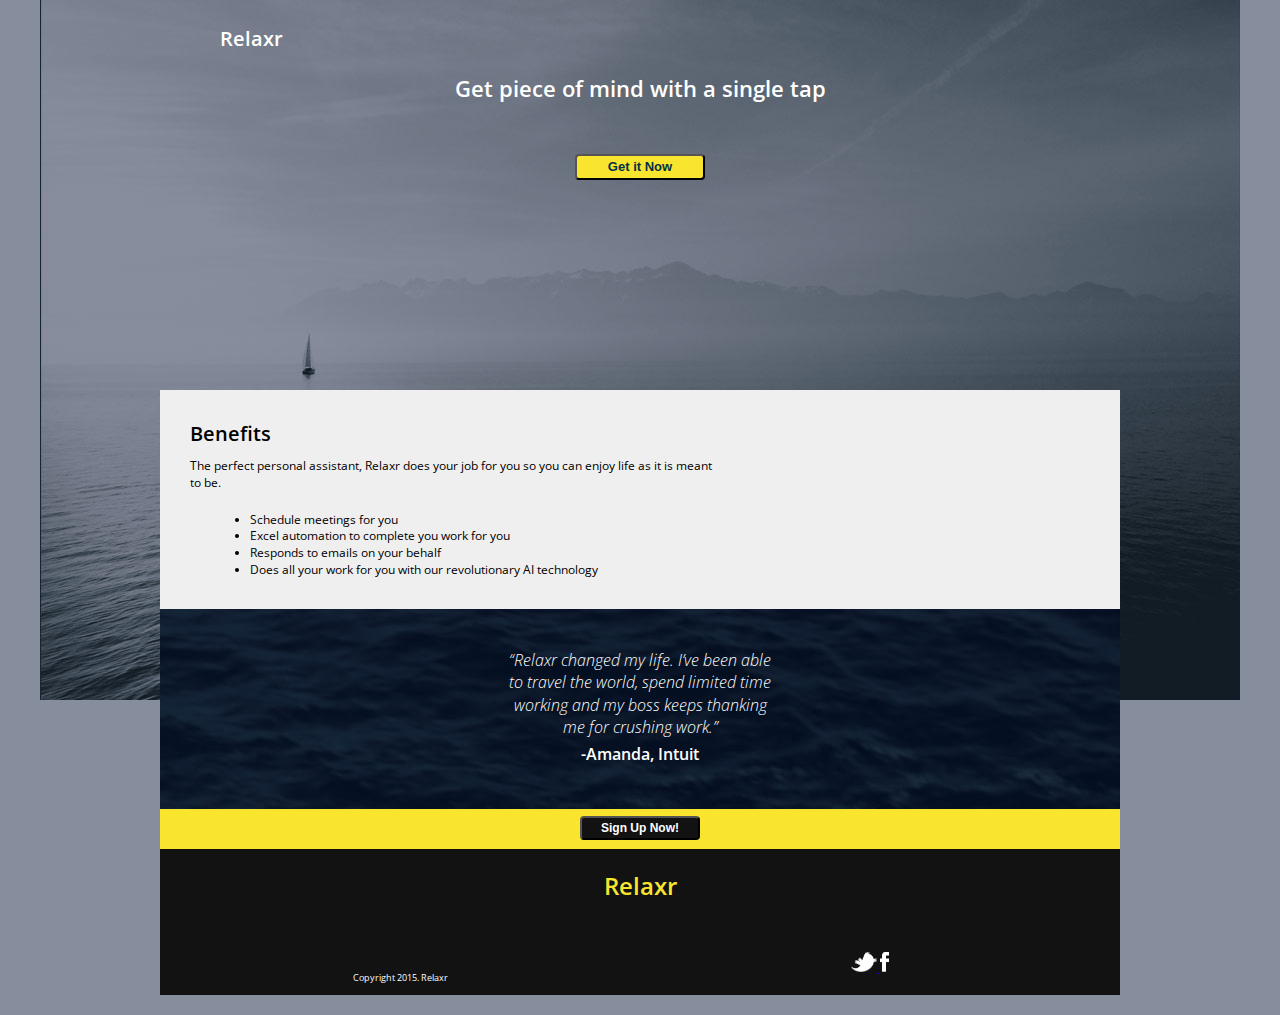
==== commit 1e9b4be1: "Merge 9827d580f2611c615139953d71ce279e4b30460e into 4e5dd39497b71788745e544c0babfdc90c1f52ae" ====
--- a/index.html
+++ b/index.html
@@ -1,79 +1,61 @@
 <!DOCTYPE html>
 <html lang="en">
-<head>
-  	<meta charset="utf-8">
-  	<meta name="description" content="Your description goes here">
-  	<meta name="keywords" content="one, two, three">
+  <head>
+    <meta charset="utf-8">
+    <meta name="description" content="Your description goes here">
+    <meta name="keywords" content="one, two, three">
+    <link href='https://fonts.googleapis.com/css?family=Open+Sans:300,300italic,600,800' rel='stylesheet' type='text/css'>
+    <title>Relaxr landing</title>
 
-	<title>Blank Template</title>
+          <!-- external CSS link -->
+    <link rel="stylesheet" href="css/reset.css">
+    <link rel="stylesheet" href="css/style.css">
+  </head>
+    
+    <body class="homepage">
+      <div id="container">
+        <header>
+          <h1>Relaxr</h1>
+          <h2>Get piece of mind with a single tap</h2>
+          
+          <div class="button">
+            <button id="getit" type="button" onclick="alert('Hello world!')">Get it Now</button>
+          </div>
+        </header>
+   
+        <div class="benefits">
+          <h3>Benefits</h3>
+          <p class="firstgraph">The perfect personal assistant, Relaxr does your job for you so you can enjoy life as it is meant to be.</p>
+                  
+          <ul>
+            <li>Schedule meetings for you</li>
+            <li>Excel automation to complete you work for you</li>
+            <li>Responds to emails on your behalf</li>
+            <li>Does all your work for you with our revolutionary AI technology</li>
+          </ul>
+        </div>
 
-	<!-- external CSS link -->
-	<link rel="stylesheet" href="css/reset.css">
-	<link rel="stylesheet" href="css/style.css">
+        <div class="quote">
+          <blockquote>“Relaxr changed my life. I’ve been able<br>to travel the world, spend limited time<br>working and my boss keeps thanking<br>me for crushing work.”</blockquote>
+          <h4>-Amanda, Intuit</h4>
+        </div>
+                    
+        <div class="bottombutton">
+          <button id="signup" type="button" onclick="alert('Hello world!')">Sign Up  Now!</button>
+        </div>
 
-</head>
-<body>
-	<div id="container">
-		<header id="main-header">
-			<div class="relaxr-header-title">
-				<h1>Relaxr</h1>
-			</div>
-			<div id="main-description">
-				<h2>Get piece of mind with a single tap</h2>
-			</div>
-			<div>
-				<button type="button" id="get-it-now-button">Get It Now</button>
-			</div>
-		</header>
-		<article class="benefits-section">
-			<div id="benefits-container">
-				<h3>Benefits</h3>
-				<p class="inside-benefit-content" style="width:300px">The perfect person assistant. Relaxr does your job for you so you can enjoy life as it is meant to be.</p>
-				<ul class="inside-benefit-content">
-					<li>Schedule meetings for you</li>
-					<li>Excel automation to complete your work for you</li>
-					<li>Responds to emails on your behalf</li>
-					<li>Does all your work for you with our revolutionary AI technology</li>
-				</ul>
-			</div>
-		</article>
-		<article class="testimonial-section">
-			<p>"Relaxr changed my life. I've been able to travel the world, spend limited time working and my boss keeps thanking me for crushing work."</p>
-			<p style="color:white;margin: 2px auto">- Amanda Intuit </p>
-		</article>
-		<div class="signup-section">
-		  <button type="button" id="signup-now">Sign Up Now!</button>
-		</div>
-		<footer>
-		  <div id="relaxr-footer">
-		    <h1>Relaxr</h1>
-			</div>
-			<div class="social">
-			 <img src="images/twitter.png" title="twitter" alt="twitter icon"/>
-			</div>
-			<div class="social">
-        <img src="images/facebook.png" title="fb" alt="facebook icon"/>
-      </div>
-      <p>Copyright 2015. Relaxr.</p>
-		</footer>
+        <div class="blackbackground">  
+          <div class="end">
+            <h5>Relaxr</h5>
+          </div>
+          
+          <nav>
+            <a href="#"><img src="images/twitter.png" height="20px"  alt="Twitter Icon"> </a>
+            <a href="#"> <img src="images/facebook.png" height="20px" alt="Facebook Icon"> </a>
+          </nav>
 
-	</div><!-- #container -->
-
-</body>
-</html>
-
-
-
-
-
-
-
-
-
-
-
-
-
-
-
-
+        <footer>Copyright 2015. Relaxr</footer>
+      </div> 
+    </div><!-- #container -->
+  </body>
+</html>--- a/css/style.css
+++ b/css/style.css
@@ -17,330 +17,238 @@
      box-sizing: border-box; /* IE */
 }
 
-/* Clear fix hack */
-.clearfix:after {
-     content: ".";
-     display: block;
-     clear: both;
-     visibility: hidden;
-     line-height: 0;
-     height: 0;
-}
-
-.clear {
+
+
+
+/******************************************
+/* BASE STYLES
+/*******************************************/
+
+body {
+  color: #000;
+  font-size: 12px;
+  line-height: 1.4;
+  font-family: Helvetica, Arial, sans-serif;
+  background-size: contain;
+  font-family: 'Open Sans', sans-serif;
+  width: 960px;
+  margin: auto;
+}
+
+.homepage {
+  background: url(../images/header_bg.jpg) no-repeat center top rgb(134,141,157);
+  background-size: auto;
+}
+
+h1 {
+  font-size: 20px;
+  font-family: 'Open Sans', sans-serif;
+  font-weight: 600;
+  color: white;
+  padding-bottom: 20px;
+  padding-left: 20px;
+  padding-top: 5px;
+}
+
+h2 {
+  font-weight: 600;
+  font-size: 22px;
+  color: white;
+  text-align: center;
+  margin-bottom: 50px;
+}
+
+h3 {
+  font-weight: 600; 
+  font-size: 20px;
+  margin-bottom: 10px;
+}
+
+h4 {
+  font-size: 16px;
+  font-family: 'Open Sans', sans-serif;
+  font-weight: 600;
+  color: white;
+}
+
+h5 {
+  font-size: 24px;
+  font-family: 'Open Sans', sans-serif;
+  font-weight: 600;
+  color: #f9e42e;
+  padding-bottom: 20px;
+}
+
+.quote {
+  background: url(../images/testimonial_bg.jpg) no-repeat center top rgb(134,141,157);
+  height: 200px;
+  text-align: center;
+  width: 100;
+}
+
+blockquote {
+  font-weight: 300;
+  font-size: 16px;
+  color: white;
+  font-style: italic;
+  padding-top: 30px;
+  text-align: center;
+  padding: 40px 200px 5px 200px;
+  }
+
+
+
+ul {
+  padding-left: 60px;
+}
+
+#getit {
+  background-color: #f9e42e;
+  color: #033048;
+  font-weight: 800;
+  font-size: 13px;
+  -moz-border-radius: 4px;
+  -webkit-border-radius: 4px;
+  border-radius: 4px;
+  width: 10em;  height: 2em;
+}
+
+.bottombutton {
+  background-color: #f9e42e;
+  color: white;
+  height: 40px;
+  padding: 7px;
+  text-align: center;
+  clear: left;
+}
+
+#signup {
+  background-color: #121212;
+  color: white;
+  font-weight: 600;
+  font-size: 12px;
+  -moz-border-radius: 5px;
+  -webkit-border-radius: 5px;
+  border-radius: 4px;
+  width: 10em;  height: 2em;
+}
+
+
+/******************************************
+/* LAYOUT
+/*******************************************/
+
+/* Center the container */
+.container {
+  width: 960px;
+  margin: auto;
+  height: 300px;
+  margin-top: 30px;
+}
+
+.benefits {
+  background-color: #f0efef;
+  width: auto;
+  padding: 30px;
+  padding-right: 400px;
+}
+
+header {
+  margin: 20px 40px 20px 40px;
+  height: 350px;
+}
+
+footer {
+  font-weight: 400;
+  font-size: 9px;
+  color: white;
+  text-align: center;
+  margin: 20px;
+  padding: 10px 0 10px 0;
+  clear: left;
+}
+
+li {
+  list-style-type: disc;
+}
+
+.firstgraph {
+  margin-bottom: 20px;
+}
+
+.button {
+  text-align: center;
+}
+
+.end {
+  padding: 20px;
+  text-align: center;
+}
+
+.blackbackground {
+  background-color: #121212;
+}
+
+nav {
+  text-align: center;
+  width: 500px;
+  float: right;
+  padding-top: 10px;
+}
+
+.blogposts {
+  float: left;
+  width: 630px;
+  background-color: #f1f1f1;
+  padding: 75px;
+  margin-right: 20px;
+}
+
+.blogheader {
+  height: 40px;
+  background-color: black;
+}
+
+.rail {
+  width: 220px;
+  background-color: red;
+  float: left;
+}
+
+.blogrelaxr {
+  float: left;
+}
+
+.blognav {
+  float: right;
+}
+
+.middle {
   clear: both;
-}
-
-.alignright {
-  float: right;
-  padding: 0 0 10px 10px; /* note the padding around a right floated image */
-}
-
-.alignleft {
-  float: left;
-  padding: 0 10px 10px 0; /* note the padding around a left floated image */
-}
-
-/******************************************
-/* BASE STYLES
-/*******************************************/
-
-body {
-     color: #000;
-     font-size: 12px;
-     line-height: 1.4;
-     font-family: Helvetica, Arial, sans-serif;
-     background-size: cover;
-}
-
-
-/******************************************
-/* LAYOUT
-/*******************************************/
-
-/* Center the container */
-#container {
-  width: 960px;
-  margin: 0 auto;
-  background-color: rgba(128, 128, 128, 0.63);
-}
-
-#main-header {
-  background: url(../images/header_bg.jpg) no-repeat center rgb(134,141,157);
-  height: 290px;
   width: 100%;
-  text-align: center;
-  padding: 1px;
-}
-
-.relaxr-header-title {
-  font-weight: bolder;
-  color: white;
-  font-size: 24px;
-  margin-right: 824px;
-  margin-top: 5px;
-}
-
-#main-description {
-  color: white;
-  font-size: 24px;
-  margin-top: 33px;
-  font-weight: lighter;
-}
-
-#get-it-now-button {
-  height: 35px;
-  width: 151px;
-  border: 1px solid gray;
-  background-color: #f9e42e;
-  font-weight: bolder;
-  font-size: 14px;
-  border-radius: 5px;
-  margin-top: 45px;
-}
-
-.benefits-section h3 {
-  font-size: 20px;
-  font-weight: 400;
-}
-
-article.benefits-section {
-  width: 100%;
-  height: 210px;
-  background-color: white;
-  float: left;
-  text-align: left;
-  border: 1px solid rgba(128, 128, 128, 0.18);
-}
-
-#benefits-container {
-  margin-left: 38px;
-  margin-top: 22px;
-  font-weight: 200;
-}
-
-.inside-benefit-content {
-  margin-top: 10px;
-  color: rgba(96, 97, 97, 0.71);
-  font-weight: lighter;
-}
-
-#benefits-container p {
-  font-size: 13px;
-  margin-left: 15px;
-}
-
-#benefits-container ul {
-  margin-left: 45px;
-  list-style: inherit;
-}
-
-.testimonial-section {
-  width: 100%;
-  height: 174px;
-  background: url(../images/testimonial_bg.jpg) no-repeat center rgb(134,141,157);
-  background: cover;
-  float: left;
-  text-align: center;
-}
-
-.testimonial-section p {
-  font-size: 18px;
-  color: rgba(255, 255, 255, 0.61);
-  font-family: Palatino Linotype;
-  font-style: italic;
-  width: 385px;
-  margin: 3% auto 0 auto;
-}
-
-div.signup-section {
-  width: 100%;
-  height: 55px;
-  float: left;
-  background-color: #f9e42e;
-  text-align: center;
-}
-
-#signup-now {
-  height: 35px;
-  width: 151px;
-  background-color: #033048;
-  font-weight: bolder;
-  font-size: 12px;
-  border-radius: 5px;
-  border-color: transparent;
-  margin-top: 10px;
-  color: white;
-}
-
-/*Footer stuff*/
-
-footer {
-  width: 100%;
-  background-color: white;
-  float: left;
-  background-color: rgba(18, 18, 18, 0.9);
-  text-align: center;
-}
-
-footer div.social {
-  margin: 15px;
-  display: inline;
-  width: 200px;
-  margin-top: 10px;
-}
-
-#relaxr-footer {
-  font-size: 40px;
-  font-weight: bolder;
-  color: #f9e42e;
-  margin-top: 20px;
-  margin-bottom: 15px;
-}
-
-footer p {
-  margin: 15px;
-  margin-bottom: 30px;
-  margin-top: 63px;
-  color: white;
-  font-size: 9px;
-  font-weight: 400;
-}
-
-
-/******************************************
-/* Blog CSS
-/*******************************************/
-
-#blog-container {
-  background-color: #EFEEEE;
-  float:left;
-}
-#blog-header {
-  height: 110px;
-  width: 100%;
-  border: 1px solid black;
-  background-color: #033048;
-  float: left;
-}
-
-#blog-header .relaxr-header-title {
-  font-size: 40px;
-  float: left;
-  margin-top: 20px;
-  margin-left: 60px;
-  margin-right: 420px;
-}
-
-#blog-header-nav nav ul li a {
-  font-weight: 400;
-  font-size: 20px;
-  float: left;
-  margin-top: 0px;
-  margin: 10px;
-  padding-top: 25px;
-  color: #f9e42e;
-}
-
-#blog-posts {
-  float: left;
-  width: 50%;
-  margin-left: 13%;
-}
-
-.post-titles {
-  font-size: 40px;
-  font-weight: 500;
-  color: #033048;
-  margin-top: 10px;
-  width: 650px;
-}
-
-.post-content {
-  margin-top: 10px;
-  color: rgba(96, 97, 97, 0.71);
-  font-weight: lighter;
-}
-
-.post-images {
-  width: 650px;
-  margin-top: 10px;
-  margin-bottom: 10px;
-}
-
-.post-content {
-  font-weight: 400;
-  font-size: 19px;
-  width: 650px; 
-  float: left;
-}
-
-.read-more {
-  font-size: 20px; 
-  font-weight: 400;
-  color: #033048;
-  float: right;
-  margin-top: 20px;
+}
+
+.bloga {
+  color: white;
+  margin-right: 20px;
+  color: yellow;
+  text-decoration: none;
+}
+
+.bloghead {
+  font-family: helvetica, sans-serif;
+}
+
+.blogphoto {
   margin-bottom: 20px;
-  margin-right: 10px;
-}
-
-hr {
-  clear: right;
-  width: 100%;
-  margin-top: 20px;
-  margin-bottom: 40px;
-}
-
-aside {
-  float: right;
-  width: 30%;
-  margin-right: 30px;
-}
-
-.aside-titles {
-  font-weight: bold;
-  font-size: 30px;
-  color: #033048;
-  margin-bottom: 10px;
-}
-
-#side-categories {
-  padding-top: 20px;
-}
-
-.aside-content {
-  font-size: 17px;
-  font-weight: lighter;
-  color: #033048;
-  width: 54%;
-}
-
-#about-relaxr {
-  margin-top: 20px;
-}
-
-#ad-unit {
-  margin-top: 50px;
-}
-
-#last-hr {
-  margin-bottom: 100px;
-}
-
-
-
-
-
-
-
-
-
-
-
-
-
-
-
-
-
+}
+
+
+
+/******************************************
+/* ADDITIONAL STYLES
+/*******************************************/
+
+
+
+
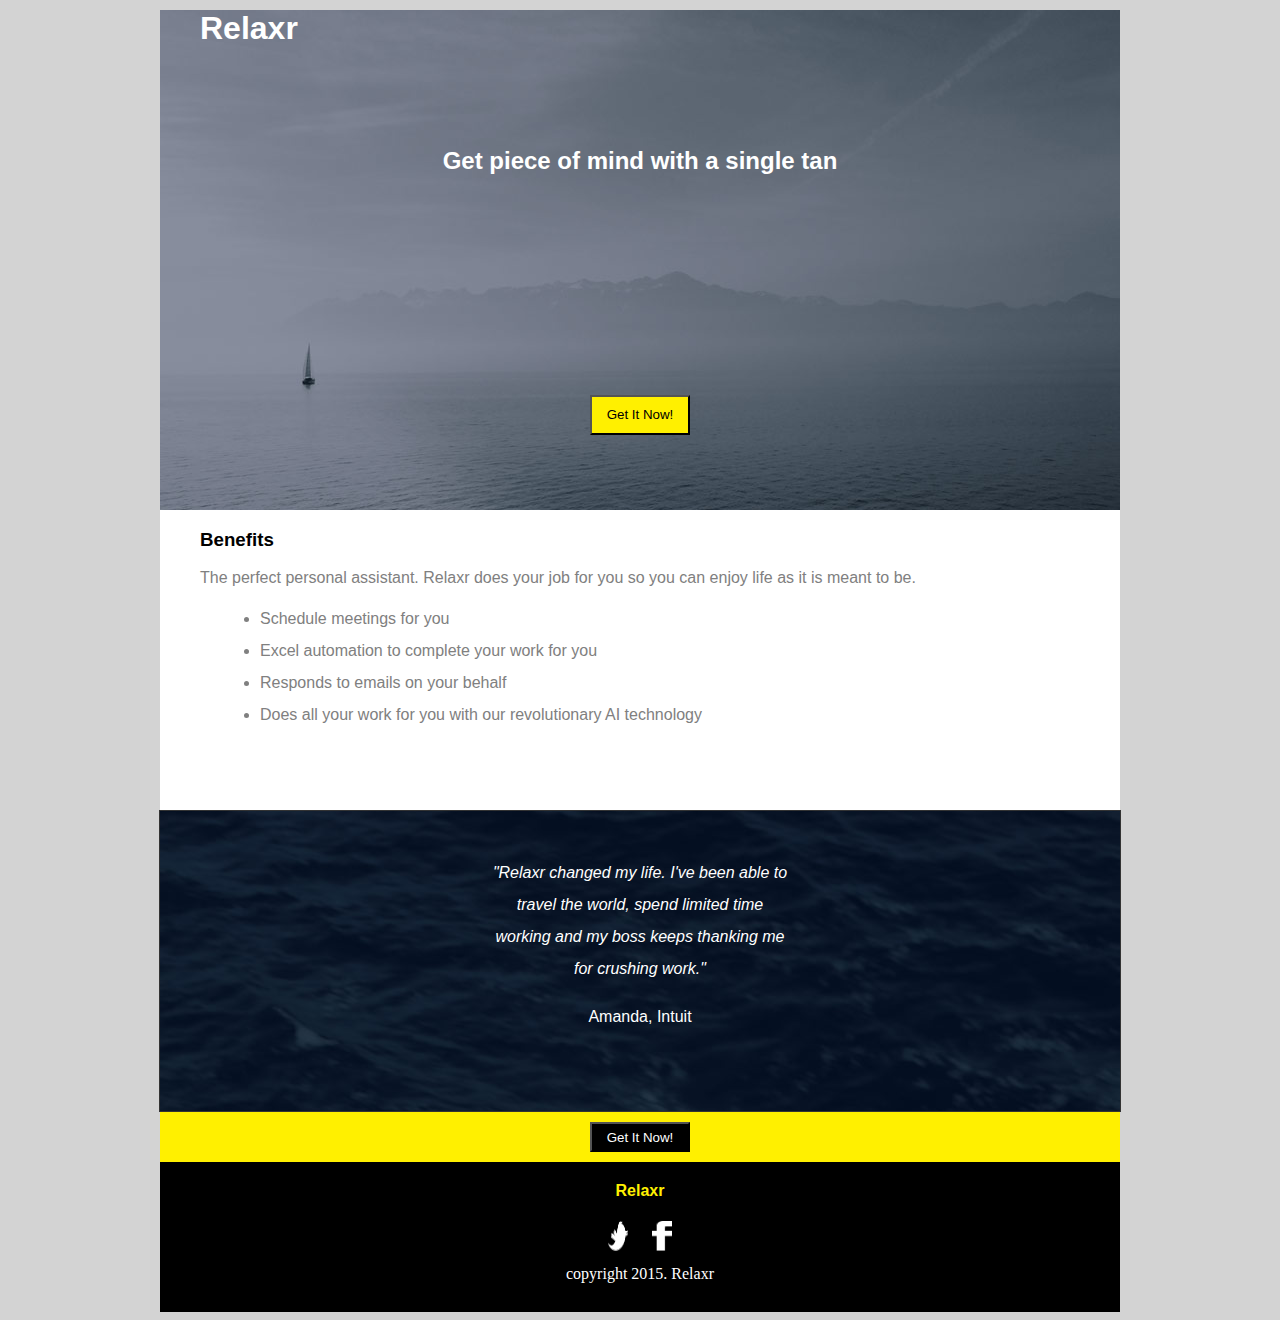
==== commit f044e231: "Merge 65d3f61a31a239e87c504a74755dff44974bc72e into 4e5dd39497b71788745e544c0babfdc90c1f52ae" ====
--- a/index.html
+++ b/index.html
@@ -1,61 +1,62 @@
-<!DOCTYPE html>
-<html lang="en">
-  <head>
-    <meta charset="utf-8">
-    <meta name="description" content="Your description goes here">
-    <meta name="keywords" content="one, two, three">
-    <link href='https://fonts.googleapis.com/css?family=Open+Sans:300,300italic,600,800' rel='stylesheet' type='text/css'>
-    <title>Relaxr landing</title>
+<html>
+<head>
+	<title>Relaxr</title>
+	<link rel="stylesheet" type="text/css" href="css/style.css">
+</head>
+<body bgcolor="#d3d3d3">
+<header class="white_type">
 
-          <!-- external CSS link -->
-    <link rel="stylesheet" href="css/reset.css">
-    <link rel="stylesheet" href="css/style.css">
-  </head>
-    
-    <body class="homepage">
-      <div id="container">
-        <header>
-          <h1>Relaxr</h1>
-          <h2>Get piece of mind with a single tap</h2>
-          
-          <div class="button">
-            <button id="getit" type="button" onclick="alert('Hello world!')">Get it Now</button>
-          </div>
-        </header>
-   
-        <div class="benefits">
-          <h3>Benefits</h3>
-          <p class="firstgraph">The perfect personal assistant, Relaxr does your job for you so you can enjoy life as it is meant to be.</p>
-                  
-          <ul>
-            <li>Schedule meetings for you</li>
-            <li>Excel automation to complete you work for you</li>
-            <li>Responds to emails on your behalf</li>
-            <li>Does all your work for you with our revolutionary AI technology</li>
-          </ul>
-        </div>
 
-        <div class="quote">
-          <blockquote>“Relaxr changed my life. I’ve been able<br>to travel the world, spend limited time<br>working and my boss keeps thanking<br>me for crushing work.”</blockquote>
-          <h4>-Amanda, Intuit</h4>
-        </div>
-                    
-        <div class="bottombutton">
-          <button id="signup" type="button" onclick="alert('Hello world!')">Sign Up  Now!</button>
-        </div>
+	<h1 id="relaxr">
+	Relaxr
+	</h1>
 
-        <div class="blackbackground">  
-          <div class="end">
-            <h5>Relaxr</h5>
-          </div>
-          
-          <nav>
-            <a href="#"><img src="images/twitter.png" height="20px"  alt="Twitter Icon"> </a>
-            <a href="#"> <img src="images/facebook.png" height="20px" alt="Facebook Icon"> </a>
-          </nav>
+	<h2 id="heading2">
+	Get piece of mind with a single tan</h2>
+	<button type="button">Get It Now!</button>
 
-        <footer>Copyright 2015. Relaxr</footer>
-      </div> 
-    </div><!-- #container -->
-  </body>
+
+</header>
+
+
+<aside>
+		<div class="firstmargin">
+		<h3>
+		Benefits
+		</h3>
+
+	<p id="gray2">
+		The perfect personal assistant. Relaxr does your job for you so you can enjoy life as it is meant to be.
+	</p>
+		</div>
+
+	<ul id="secondmargin">
+		<li>Schedule meetings for you</li>
+		<li>Excel automation to complete your work for you</li>
+		<li>Responds to emails on your behalf</li>
+		<li>Does all your work for you with our revolutionary AI technology</ui>
+</aside>
+
+	
+<footer>
+	<blockquote>
+		<p><i>"Relaxr changed my life. I've been able to travel the world, spend limited time working and my boss keeps thanking me for crushing work." </i></p>
+		<p>Amanda, Intuit</p>
+		</blockquote>
+</footer>
+
+<div id="footer2">
+		<button id="button2" type="button">Get It Now!</button>
+</div>
+
+<div id="footer3">
+	<h4 id="header4">Relaxr</h4>
+	<img class="smaller" src="images/twitter.png"> <img class="smaller" src="images/facebook.png">
+	<p id="legal"> copyright 2015. Relaxr </p>
+
+</div>
+
+
+
+</body>
 </html>--- a/css/style.css
+++ b/css/style.css
@@ -1,254 +1,146 @@
-/*
-Project Name: Blank Template
-Client: Your Client
-Author: Your Name
-Developer @GA in NYC
-*/
 
 
-/******************************************
-/* SETUP
-/*******************************************/
+header { 
+    font-family: helvetica;
+    width: 960px;
+    height: 500px;
 
-/* Box Model Hack */
-* {
-     -moz-box-sizing: border-box; /* Firexfox */
-     -webkit-box-sizing: border-box; /* Safari/Chrome/iOS/Android */
-     box-sizing: border-box; /* IE */
+    margin: 0 auto;
+
+    background: url(../images/header_bg.jpg) no-repeat center top
 }
 
 
+#relaxr {
+  margin-top: 10px;
+  margin-left: 40px;
+}
+
+#heading2 {
+/*  margin-left: 40px;*/
+  margin-top: 100px;
+  text-align: center; 
+}
+
+.white_type {
+  color: #fff
+}
+
+aside { 
+    font-family: helvetica;
+    width: 960px;
+    height: 300px;
+    border: 0;
+    margin: 0 auto;
+    background-color: #fff;
+        overflow: auto;
+}
+
+.firstmargin {
+    margin-left: 40px;
+}
+
+#secondmargin {
+    margin-left: 60px;
+    line-height: 2;
+    color: gray;
+}
+#gray2 {
+  color: gray;
+}
+
+footer { 
+    font-family: helvetica;
+    width: 960px;
+    height: 300px;
+    border: 1px solid #333;
+    margin: 0 auto;
+    color: #fff;
+  /*  margin-top: 900px;*/
+    background: url(../images/testimonial_bg.jpg) no-repeat center}
+blockquote {
+    font-family: helvetica;
+    width: 300px;
+    height: 300px;
+    margin: 0 auto;
+    color: #fff;
+    line-height: 2;
+    text-align: center;
+    padding: 30px;
+
+}
+
+#footer2 {
+    width: 960px;
+    height: 65px;
+    margin: 0 auto;
+    background-color: #fff000;
 
 
-/******************************************
-/* BASE STYLES
-/*******************************************/
-
-body {
-  color: #000;
-  font-size: 12px;
-  line-height: 1.4;
-  font-family: Helvetica, Arial, sans-serif;
-  background-size: contain;
-  font-family: 'Open Sans', sans-serif;
-  width: 960px;
-  margin: auto;
 }
 
-.homepage {
-  background: url(../images/header_bg.jpg) no-repeat center top rgb(134,141,157);
-  background-size: auto;
+#footer3 {
+
+    width: 960px;
+    height: 150px;
+    margin: auto;
+    background-color: #000;
+    color: #fff;
+    text-align: center;
+    margin-top: -15;
 }
 
-h1 {
-  font-size: 20px;
-  font-family: 'Open Sans', sans-serif;
-  font-weight: 600;
-  color: white;
-  padding-bottom: 20px;
-  padding-left: 20px;
-  padding-top: 5px;
+#legal  {
+    margin-top: 0px;
 }
 
-h2 {
-  font-weight: 600;
-  font-size: 22px;
-  color: white;
-  text-align: center;
-  margin-bottom: 50px;
+button { 
+    margin-left: 430px; 
+    margin-top: 200px;
+    width: 100px;
+    height: 40px;
+    background-color: fff000;
+
+}   
+
+#button2 { 
+    margin-left: 430px; 
+    margin-top: 10px;
+    width: 100px;
+    height: 30px;
+    background-color: 000;
+    color: fff;
+
+}  
+
+h4 {
+    color: fffooo;
+    margin-top: -.5px;
+    font-family: helvetica;
 }
 
-h3 {
-  font-weight: 600; 
-  font-size: 20px;
-  margin-bottom: 10px;
+#header4{
+    color: fff000;
+    padding: 20px;
+
 }
 
-h4 {
-  font-size: 16px;
-  font-family: 'Open Sans', sans-serif;
-  font-weight: 600;
-  color: white;
+.smaller{
+    width: 20px;
+    height: 30px;
+    margin-top: -30px;
+    padding: 10px;
 }
 
-h5 {
-  font-size: 24px;
-  font-family: 'Open Sans', sans-serif;
-  font-weight: 600;
-  color: #f9e42e;
-  padding-bottom: 20px;
-}
-
-.quote {
-  background: url(../images/testimonial_bg.jpg) no-repeat center top rgb(134,141,157);
-  height: 200px;
-  text-align: center;
-  width: 100;
-}
-
-blockquote {
-  font-weight: 300;
-  font-size: 16px;
-  color: white;
-  font-style: italic;
-  padding-top: 30px;
-  text-align: center;
-  padding: 40px 200px 5px 200px;
-  }
-
-
-
-ul {
-  padding-left: 60px;
-}
-
-#getit {
-  background-color: #f9e42e;
-  color: #033048;
-  font-weight: 800;
-  font-size: 13px;
-  -moz-border-radius: 4px;
-  -webkit-border-radius: 4px;
-  border-radius: 4px;
-  width: 10em;  height: 2em;
-}
-
-.bottombutton {
-  background-color: #f9e42e;
-  color: white;
-  height: 40px;
-  padding: 7px;
-  text-align: center;
-  clear: left;
-}
-
-#signup {
-  background-color: #121212;
-  color: white;
-  font-weight: 600;
-  font-size: 12px;
-  -moz-border-radius: 5px;
-  -webkit-border-radius: 5px;
-  border-radius: 4px;
-  width: 10em;  height: 2em;
-}
-
-
-/******************************************
-/* LAYOUT
-/*******************************************/
-
-/* Center the container */
-.container {
-  width: 960px;
-  margin: auto;
-  height: 300px;
-  margin-top: 30px;
-}
-
-.benefits {
-  background-color: #f0efef;
-  width: auto;
-  padding: 30px;
-  padding-right: 400px;
-}
-
-header {
-  margin: 20px 40px 20px 40px;
-  height: 350px;
-}
-
-footer {
-  font-weight: 400;
-  font-size: 9px;
-  color: white;
-  text-align: center;
-  margin: 20px;
-  padding: 10px 0 10px 0;
-  clear: left;
-}
-
-li {
-  list-style-type: disc;
-}
-
-.firstgraph {
-  margin-bottom: 20px;
-}
-
-.button {
-  text-align: center;
-}
-
-.end {
-  padding: 20px;
-  text-align: center;
-}
-
-.blackbackground {
-  background-color: #121212;
-}
-
-nav {
-  text-align: center;
-  width: 500px;
-  float: right;
-  padding-top: 10px;
-}
-
-.blogposts {
-  float: left;
-  width: 630px;
-  background-color: #f1f1f1;
-  padding: 75px;
-  margin-right: 20px;
-}
-
-.blogheader {
-  height: 40px;
-  background-color: black;
-}
-
-.rail {
-  width: 220px;
-  background-color: red;
-  float: left;
-}
-
-.blogrelaxr {
-  float: left;
-}
-
-.blognav {
-  float: right;
-}
-
-.middle {
-  clear: both;
-  width: 100%;
-}
-
-.bloga {
-  color: white;
-  margin-right: 20px;
-  color: yellow;
-  text-decoration: none;
-}
-
-.bloghead {
-  font-family: helvetica, sans-serif;
-}
-
-.blogphoto {
-  margin-bottom: 20px;
-}
-
-
-
-/******************************************
-/* ADDITIONAL STYLES
-/*******************************************/
-
-
-
-
+/*#legal {
+    color: #fff;
+    line-height: 2;
+    text-align: center;
+    padding: 50;
+}*/
+  /*blockquote {
+    font-size: 12;
+    margin: auto;
+    padding: 0.5em 10px;
+    quotes: "
+  }*/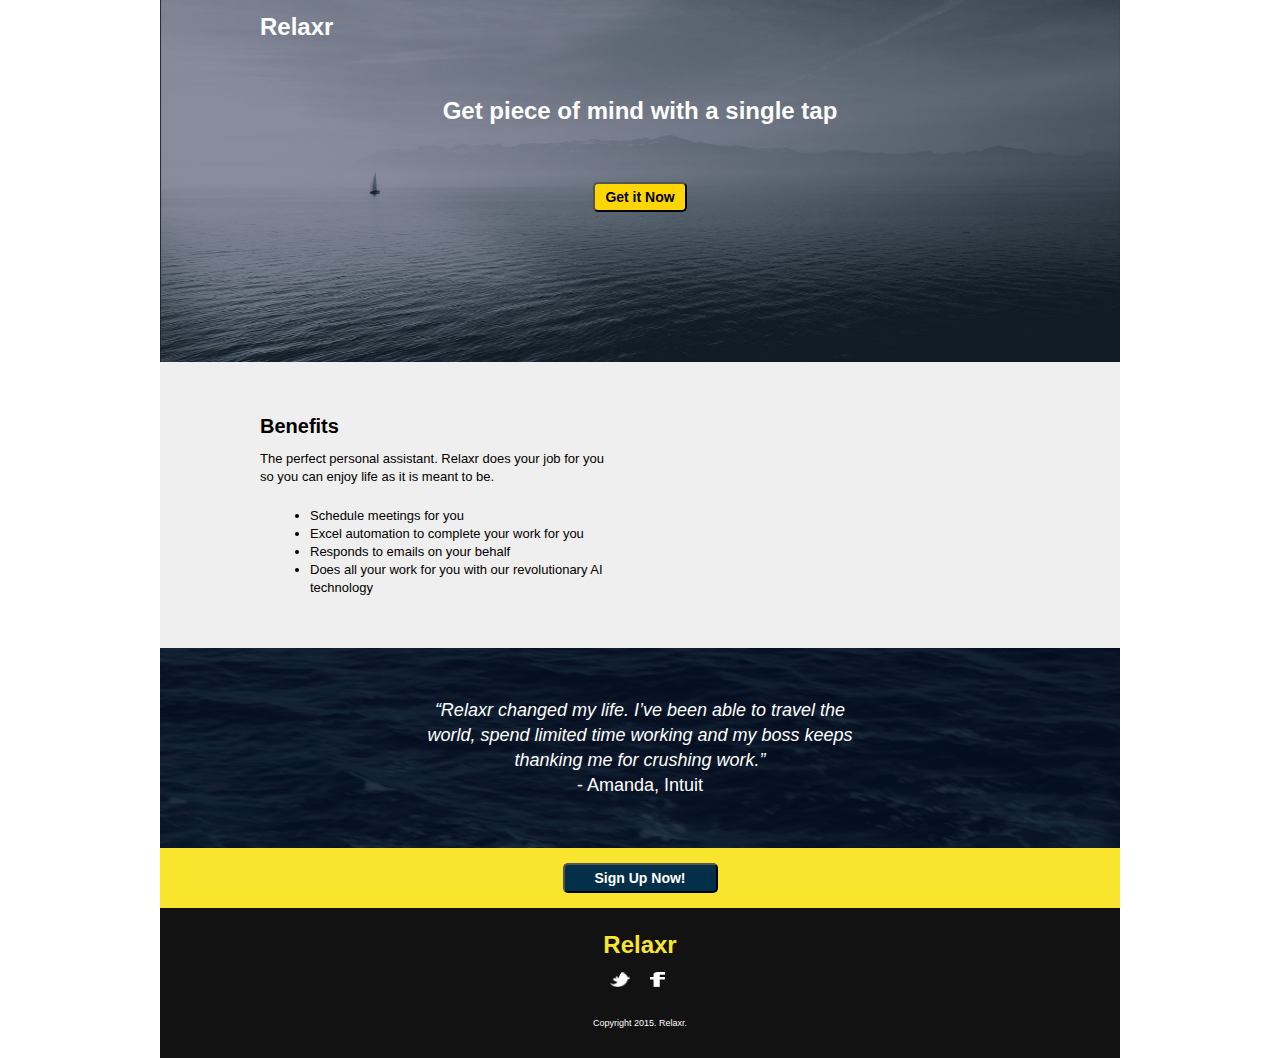
==== commit 157681e6: "Merge 4156387d1a234b5dcf346e0c98b5f4274271a560 into 4e5dd39497b71788745e544c0babfdc90c1f52ae" ====
--- a/index.html
+++ b/index.html
@@ -1,62 +1,56 @@
-<html>
-<head>
-	<title>Relaxr</title>
-	<link rel="stylesheet" type="text/css" href="css/style.css">
-</head>
-<body bgcolor="#d3d3d3">
-<header class="white_type">
+<!DOCTYPE html>
+<html lang="en">
+	<head>
+    	<meta charset="utf-8">
+    	<meta name="description" content="Your description goes here">
+    	<meta name="keywords" content="one, two, three">
+
+		<title>Relaxr</title>
+
+		<!-- external CSS link -->
+		<link rel="stylesheet" href="css/reset.css">
+		<link rel="stylesheet" href="css/style.css">
+
+	</head>
+	<body>
+		<div class="container">
+			<header>
+				<h1 class="logo"> Relaxr</h1>
+				<h2 class="heading"> Get piece of mind with a single tap</h2>
+				<center><button type="button">Get it Now</button></center>
+			</header>
+
+			<section class="benefits">
+				<h1>Benefits</h1>
+				<p>The perfect personal assistant. Relaxr does your job for you so you can enjoy life as it is meant to be.</p>
+
+				<ul>
+					<li>Schedule meetings for you</li>
+					<li>Excel automation to complete your work for you</li>
+					<li>Responds to emails on your behalf</li>
+					<li>Does all your work for you with our revolutionary AI technology </li>
+				</ul>
+			</section>
+
+			<section class="testimonial">
+				<h3>“Relaxr changed my life. I’ve been able to travel the world, spend limited time working and my boss keeps thanking me for crushing work.”</h3>
+				<h4> - Amanda, Intuit</h4>
+			</section>
+
+			<section class="sign-up">
+				<center><button type="button-2">Sign Up Now!</button></center>
+			</section>
 
 
-	<h1 id="relaxr">
-	Relaxr
-	</h1>
+			<footer>
+				<h1>Relaxr</h1>
+				<a href="twitter"><img src="images/twitter.png" class="twitter" alt="www.twitter.com"></a> 
+				<a href="facebook"><img src="images/facebook.png" class="facebook" alt="www.facebook.com"></a> 
+			
+				<h6>Copyright 2015. Relaxr. </h6>
+			</footer>
+		</div><!-- #container -->
+ 		
 
-	<h2 id="heading2">
-	Get piece of mind with a single tan</h2>
-	<button type="button">Get It Now!</button>
-
-
-</header>
-
-
-<aside>
-		<div class="firstmargin">
-		<h3>
-		Benefits
-		</h3>
-
-	<p id="gray2">
-		The perfect personal assistant. Relaxr does your job for you so you can enjoy life as it is meant to be.
-	</p>
-		</div>
-
-	<ul id="secondmargin">
-		<li>Schedule meetings for you</li>
-		<li>Excel automation to complete your work for you</li>
-		<li>Responds to emails on your behalf</li>
-		<li>Does all your work for you with our revolutionary AI technology</ui>
-</aside>
-
-	
-<footer>
-	<blockquote>
-		<p><i>"Relaxr changed my life. I've been able to travel the world, spend limited time working and my boss keeps thanking me for crushing work." </i></p>
-		<p>Amanda, Intuit</p>
-		</blockquote>
-</footer>
-
-<div id="footer2">
-		<button id="button2" type="button">Get It Now!</button>
-</div>
-
-<div id="footer3">
-	<h4 id="header4">Relaxr</h4>
-	<img class="smaller" src="images/twitter.png"> <img class="smaller" src="images/facebook.png">
-	<p id="legal"> copyright 2015. Relaxr </p>
-
-</div>
-
-
-
-</body>
+	</body>
 </html>--- a/css/style.css
+++ b/css/style.css
@@ -1,146 +1,251 @@
-
-
-header { 
-    font-family: helvetica;
-    width: 960px;
-    height: 500px;
-
-    margin: 0 auto;
-
-    background: url(../images/header_bg.jpg) no-repeat center top
-}
-
-
-#relaxr {
-  margin-top: 10px;
-  margin-left: 40px;
-}
-
-#heading2 {
-/*  margin-left: 40px;*/
-  margin-top: 100px;
-  text-align: center; 
-}
-
-.white_type {
-  color: #fff
-}
-
-aside { 
-    font-family: helvetica;
-    width: 960px;
-    height: 300px;
-    border: 0;
-    margin: 0 auto;
-    background-color: #fff;
-        overflow: auto;
-}
-
-.firstmargin {
-    margin-left: 40px;
-}
-
-#secondmargin {
-    margin-left: 60px;
-    line-height: 2;
-    color: gray;
-}
-#gray2 {
-  color: gray;
-}
-
-footer { 
-    font-family: helvetica;
-    width: 960px;
-    height: 300px;
-    border: 1px solid #333;
-    margin: 0 auto;
-    color: #fff;
-  /*  margin-top: 900px;*/
-    background: url(../images/testimonial_bg.jpg) no-repeat center}
-blockquote {
-    font-family: helvetica;
-    width: 300px;
-    height: 300px;
-    margin: 0 auto;
-    color: #fff;
-    line-height: 2;
-    text-align: center;
-    padding: 30px;
-
-}
-
-#footer2 {
-    width: 960px;
-    height: 65px;
-    margin: 0 auto;
-    background-color: #fff000;
-
-
-}
-
-#footer3 {
-
-    width: 960px;
-    height: 150px;
-    margin: auto;
-    background-color: #000;
-    color: #fff;
-    text-align: center;
-    margin-top: -15;
-}
-
-#legal  {
-    margin-top: 0px;
-}
-
-button { 
-    margin-left: 430px; 
-    margin-top: 200px;
-    width: 100px;
-    height: 40px;
-    background-color: fff000;
-
-}   
-
-#button2 { 
-    margin-left: 430px; 
-    margin-top: 10px;
-    width: 100px;
-    height: 30px;
-    background-color: 000;
-    color: fff;
-
-}  
-
-h4 {
-    color: fffooo;
-    margin-top: -.5px;
-    font-family: helvetica;
-}
-
-#header4{
-    color: fff000;
-    padding: 20px;
-
-}
-
-.smaller{
-    width: 20px;
-    height: 30px;
-    margin-top: -30px;
-    padding: 10px;
-}
-
-/*#legal {
-    color: #fff;
-    line-height: 2;
-    text-align: center;
-    padding: 50;
-}*/
-  /*blockquote {
-    font-size: 12;
-    margin: auto;
-    padding: 0.5em 10px;
-    quotes: "
-  }*/+/*
+Project Name: Blank Template
+Client: Your Client
+Author: Your Name
+Developer @GA in NYC
+*/
+
+
+/******************************************
+/* SETUP
+/*******************************************/
+
+/* Box Model Hack */
+* {
+     -moz-box-sizing: border-box; /* Firexfox */
+     -webkit-box-sizing: border-box; /* Safari/Chrome/iOS/Android */
+     box-sizing: border-box; /* IE */
+}
+
+/* Clear fix hack */
+.clearfix:after {
+     content: ".";
+     display: block;
+     clear: both;
+     visibility: hidden;
+     line-height: 0;
+     height: 0;
+}
+
+.clear {
+  clear: both;
+}
+
+.alignright {
+  float: right;
+  padding: 0 0 10px 10px; /* note the padding around a right floated image */
+}
+
+.alignleft {
+  float: left;
+  padding: 0 10px 10px 0; /* note the padding around a left floated image */
+}
+
+/******************************************
+/* BASE STYLES
+/*******************************************/
+
+body {
+     color: #000;
+     line-height: 1.4;
+     font-family:'Open Sans', sans-serif;
+     margin: auto;
+     width: 960px;
+}
+
+
+/******************************************
+/* LAYOUT
+/*******************************************/
+
+/* Center the container */
+.container {
+  width: 960px;
+  margin: auto;
+  height: 300px;
+  text-align: center;
+}
+
+
+header {
+  margin:0 auto;
+  font-size: 24px;
+  background: url(../images/header_bg.jpg) no-repeat center top rgb(134,141,157);
+  background-repeat: no-repeat;
+  background-size: 100% 100%;
+  padding-top: 10px;
+  padding-bottom: 150px;
+  width: 960px;
+}
+
+.logo{
+  font-weight: bolder;
+  color:white;
+  padding-left: 100px;
+  text-align: left;
+  width:960px;
+}
+
+.heading{
+  font-weight:bold;
+  color:white;
+  padding-bottom: 50px;
+  padding-top: 50px;
+  text-align: center;
+}
+
+button {
+font-weight: bolder;
+font-size: 14px;
+border-radius: 5px;
+padding-bottom: 5px;
+padding-top: 5px;
+padding-left: 10px;
+padding-right: 10px;
+background-color: #FFD600;
+}
+
+
+p{
+  padding-top: 10px;
+  font-size: 13px;
+  font-weight: lighter;
+}
+
+
+.benefits{
+  background-color: #f0efef;
+  text-align: left;
+  padding-left: 100px;
+  padding-right: 500px;
+  font-weight:bold;
+  font-size: 20px;
+  padding-top: 50px;
+}
+
+ul{
+  list-style-type: disc;
+  font-weight:300;
+  font-size: 13px;
+  padding-bottom: 50px;
+  padding-left: 50px;
+  padding-top: 20px
+}
+
+.testimonial{
+  margin: 0 auto;
+  background: url(../images/testimonial_bg.jpg);
+  background-repeat: no-repeat;
+  background-size: 100% 100%;
+  padding-top: 50px;
+  padding-bottom: 50px;
+  padding-left:250px;
+  padding-right: 250px;
+  color:white;
+  font-size: 18px;
+}
+
+.testimonial h3{
+  font-style: italic;
+  font-weight: lighter;
+  text-align: center;
+}
+
+.testimonial h4{
+  font-style: bold;
+  text-align: center;
+}
+
+footer {
+  font-size: 9px;
+  font-weight: 700;
+  background-color: #121212;
+  padding-top: 20px;
+  height: 150px;
+  text-align: center;
+}
+
+footer h1{
+  font-size: 24px;
+  color: #f9e42e;
+  padding-bottom: 10px;
+  text-align: center;
+}
+
+.twitter{
+  width:20px;
+  height:15px;
+  float: left;
+  margin-left: 450px
+
+}
+
+.facebook{
+  width:35px;
+  height:15px;
+  float: left;
+  padding-left:20px;
+
+}
+
+.sign-up{
+   background-color: #f9e42e;
+   height: 60px;
+   padding-top: 15px;
+   padding-bottom: 15px;
+   width:100%;
+}
+
+.sign-up2{
+   background-color: #f9e42e;
+   height: 60px;
+   padding-top: 15px;
+   padding-bottom: 15px;
+   width:100%;
+   float:left;
+}
+
+.sign-up button{
+  background-color: #033048;
+  padding-top: 5px;
+  padding-bottom: 5px;
+  color:white;
+  padding-left: 30px;
+  padding-right: 30px;
+  border-radius: 5px;
+  text-align: center;
+}
+
+h6{
+padding-top: 45px;
+color:white;
+font-size: 9px;
+font-weight: lighter;
+}
+
+.blogheader{
+  
+}
+
+.blog-box{
+  font-size: 24px;
+  font-weight: lighter;
+  text-align: left;
+  height:500px;
+  width: 75%;
+  float:left;
+}
+
+.cat{
+  float: left;
+  height: 200px;
+  width:25%;
+}
+
+/******************************************
+/* ADDITIONAL STYLES
+/*******************************************/
+
+
+
+
